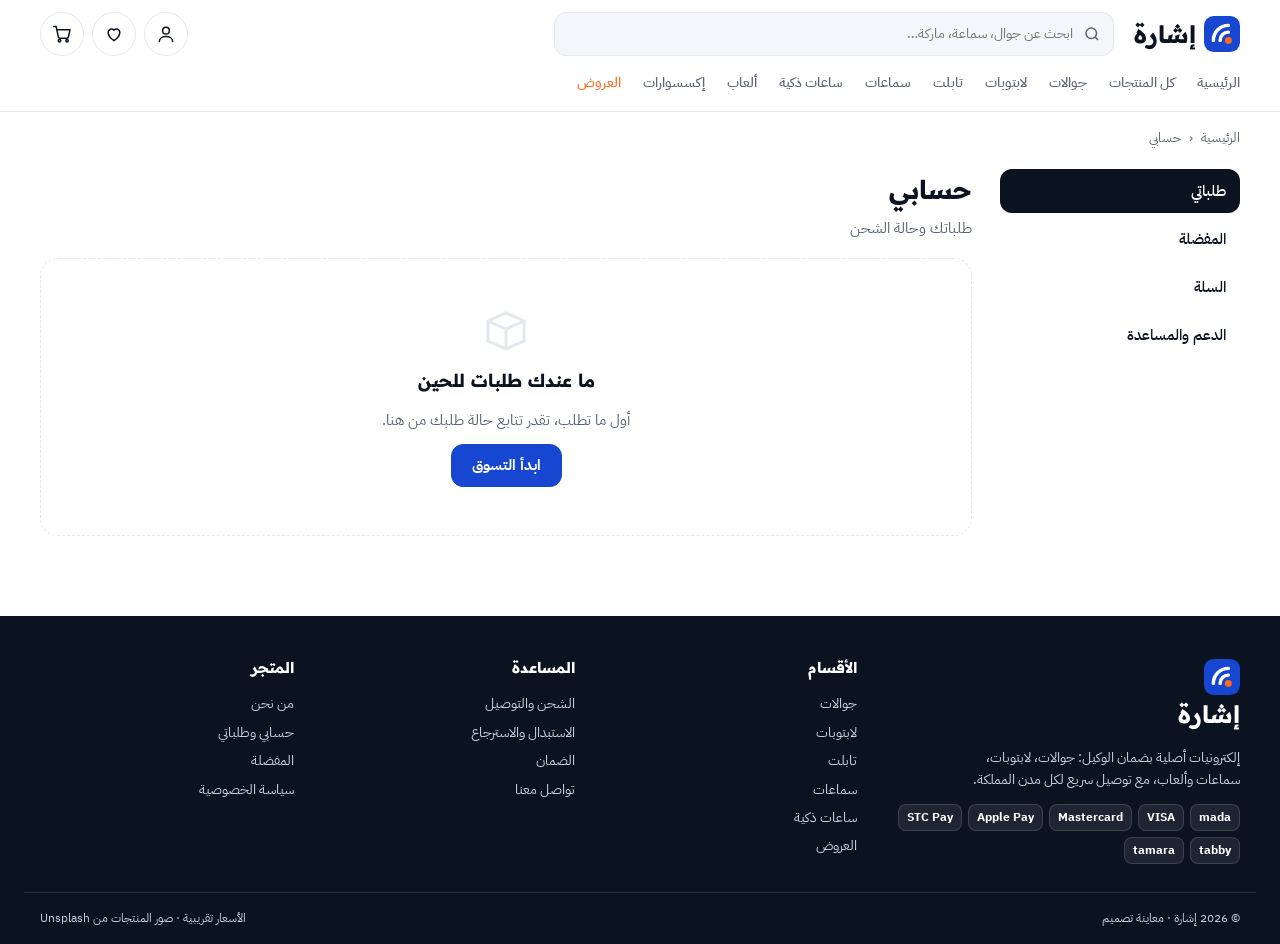
==== account.html @ caace3a2 "Add files via upload" ====
<!doctype html>
<html lang="ar" dir="rtl"><head><meta charset="utf-8"><meta name="viewport" content="width=device-width,initial-scale=1,viewport-fit=cover">
<meta name="claude:viewport-fit-sides" content="cover">
<title>حسابي | إشارة</title>
<link rel="icon" type="image/svg+xml" href="img/logo-mark.svg">
<link rel="preconnect" href="https://fonts.googleapis.com"><link rel="preconnect" href="https://fonts.gstatic.com" crossorigin>
<link rel="stylesheet" href="https://fonts.googleapis.com/css2?family=IBM+Plex+Sans+Arabic:wght@400;500;700&family=Readex+Pro:wght@600;700;800&display=swap">
<link rel="stylesheet" href="assets/shop.css?v=84d4ba76">
<link rel="stylesheet" href="salla-custom-code/ishara-custom.css?v=3347e504">
</head>
<body class="customer-orders" data-page="account">
<header class="top">
  <div class="top__in gut">
    <a class="logo" href="index.html" aria-label="إشارة، الرئيسية"><svg class="logo__mark" viewBox="0 0 48 48" aria-hidden="true"><rect width="48" height="48" rx="13" fill="#1746D1"/><path d="M32.5 21.5A11 11 0 0 0 21.5 32.5M32.5 12.5A20 20 0 0 0 12.5 32.5" fill="none" stroke="#fff" stroke-width="4.6" stroke-linecap="round"/><circle cx="32.5" cy="32.5" r="4.6" fill="#FF6A1A"/></svg>إشارة</a>
    <form class="search" role="search" autocomplete="off"><svg viewBox="0 0 24 24" aria-hidden="true"><circle cx="11" cy="11" r="7"/><path d="m20 20-3.5-3.5"/></svg><input id="q" type="search" placeholder="ابحث عن جوال، سماعة، ماركة…" aria-label="ابحث في المتجر" aria-controls="sres"><div class="sres" id="sres" hidden></div></form>
    <div class="acts">
      <a class="ibtn acc-link" href="account.html" aria-label="حسابي"><svg viewBox="0 0 24 24" aria-hidden="true"><circle cx="12" cy="8" r="4"/><path d="M4 21c0-4 4-6 8-6s8 2 8 6"/></svg></a>
      <a class="ibtn" href="wishlist.html" aria-label="المفضلة"><svg viewBox="0 0 24 24" aria-hidden="true"><path d="M12 20s-7-4.5-7-10a4 4 0 0 1 7-2.6A4 4 0 0 1 19 10c0 5.5-7 10-7 10z"/></svg><span class="bdg wish-count zero">0</span></a>
      <a class="ibtn" href="cart.html" aria-label="السلة"><svg viewBox="0 0 24 24" aria-hidden="true"><circle cx="9" cy="20" r="1.5"/><circle cx="18" cy="20" r="1.5"/><path d="M2 3h3l2.6 12.4a2 2 0 0 0 2 1.6h8.2a2 2 0 0 0 2-1.6L21.5 7H6"/></svg><span class="bdg s-cart-summary-count zero">0</span></a>
    </div>
  </div>
  <nav class="nav gut" aria-label="الأقسام"><a href="index.html">الرئيسية</a><a href="collection.html#all">كل المنتجات</a><a href="collection.html#c1">جوالات</a><a href="collection.html#c2">لابتوبات</a><a href="collection.html#c3">تابلت</a><a href="collection.html#c4">سماعات</a><a href="collection.html#c5">ساعات ذكية</a><a href="collection.html#c6">ألعاب</a><a href="collection.html#c7">إكسسوارات</a><a class="hot" href="collection.html#offers">العروض</a></nav>
</header>
<div class="app-inner"><main>
<nav class="crumbs gut" aria-label="مسار التنقل"><a href="index.html">الرئيسية</a><span aria-hidden="true">‹</span><span>حسابي</span></nav><div class="acc gut"><nav aria-label="حسابي"><a href="account.html" aria-current="page">طلباتي</a><a href="wishlist.html">المفضلة</a><a href="cart.html">السلة</a><a href="info.html#contact">الدعم والمساعدة</a></nav><div style="min-width:0"><div class="bhead"><div><h1 class="ttl" id="hello">حسابي</h1><p class="muted" style="margin:0">طلباتك وحالة الشحن</p></div></div><div id="orders"></div></div></div>
</main></div>
<footer>
  <div class="foot gut">
    <div><a class="logo" href="index.html" style="color:#fff;margin-bottom:10px"><svg class="logo__mark" viewBox="0 0 48 48" aria-hidden="true"><rect width="48" height="48" rx="13" fill="#1746D1"/><path d="M32.5 21.5A11 11 0 0 0 21.5 32.5M32.5 12.5A20 20 0 0 0 12.5 32.5" fill="none" stroke="#fff" stroke-width="4.6" stroke-linecap="round"/><circle cx="32.5" cy="32.5" r="4.6" fill="#FF6A1A"/></svg>إشارة</a><p>إلكترونيات أصلية بضمان الوكيل: جوالات، لابتوبات، سماعات وألعاب، مع توصيل سريع لكل مدن المملكة.</p>
      <div class="pays"><span>mada</span><span>VISA</span><span>Mastercard</span><span>Apple Pay</span><span>STC Pay</span><span>tabby</span><span>tamara</span></div></div>
    <div><h4>الأقسام</h4><a href="collection.html#c1">جوالات</a><a href="collection.html#c2">لابتوبات</a><a href="collection.html#c3">تابلت</a><a href="collection.html#c4">سماعات</a><a href="collection.html#c5">ساعات ذكية</a><a href="collection.html#offers">العروض</a></div>
    <div><h4>المساعدة</h4><a href="info.html#shipping">الشحن والتوصيل</a><a href="info.html#returns">الاستبدال والاسترجاع</a><a href="info.html#warranty">الضمان</a><a href="info.html#contact">تواصل معنا</a></div>
    <div><h4>المتجر</h4><a href="info.html#about">من نحن</a><a href="account.html">حسابي وطلباتي</a><a href="wishlist.html">المفضلة</a><a href="info.html#privacy">سياسة الخصوصية</a></div>
  </div>
  <div class="foot-b gut"><span>© 2026 إشارة · معاينة تصميم</span><span>الأسعار تقريبية · صور المنتجات من Unsplash</span></div>
</footer>
<div id="toast" role="status" aria-live="polite" hidden></div>
<script src="assets/products.js?v=b902b2bc"></script>
<script src="assets/shop.js?v=da9c221f"></script>
<script src="salla-custom-code/ishara-custom.js?v=66251d33"></script>
</body></html>
---- assets/shop.css ----
/* Ishara store preview: the Raed-like store shell around the custom code.
   Single light look, like the live store. */
:root{
  --color-primary:#1746D1; --shell-ink:#0B1220; --shell-bg:#FFFFFF; --shell-soft:#F4F6FA; --shell-line:#E3E7EF;
  --shell-muted:#5B6475; --shell-note:#FFF4E5; --shell-note-fg:#6B3D00; --shell-ok:#12A150; --shell-err:#C62828; --shell-sale:#FF6A1A;
  --f-body:"IBM Plex Sans Arabic",Tahoma,"Segoe UI",sans-serif; --f-display:"Readex Pro","IBM Plex Sans Arabic",Tahoma,sans-serif;
  color-scheme:light;
}
html,body{background:var(--shell-bg);color:var(--shell-ink)}
body{margin:0;font-family:var(--f-body);font-size:15px;line-height:1.6;direction:rtl}
h1,h2,h3,.ish-h,.ish-h-sm,.ish-slide__txt h2,.ish-story h2,.ish-banner__txt h3{font-family:var(--f-display)}
a{color:inherit}
img{max-width:100%}
[hidden]{display:none!important}
.gut{padding-left:max(16px,env(safe-area-inset-left,0px));padding-right:max(16px,env(safe-area-inset-right,0px))}
.wrap{max-width:1200px;margin:0 auto}
.num{font-variant-numeric:tabular-nums}
button:focus-visible,a:focus-visible,input:focus-visible,select:focus-visible,textarea:focus-visible{outline:2px solid var(--color-primary);outline-offset:2px}

/* ---------- header ---------- */
.note{background:var(--shell-note);color:var(--shell-note-fg);font-size:13px;text-align:center;padding-block:7px}
.top{position:sticky;top:env(safe-area-inset-top,0px);z-index:40;background:var(--shell-bg);border-bottom:1px solid var(--shell-line)}
body::before{content:"";position:fixed;inset:0 0 auto;height:env(safe-area-inset-top,0px);z-index:50;background:var(--shell-bg)}
.top__in{max-width:1200px;margin:0 auto;display:flex;align-items:center;gap:20px;padding-block:12px}
.logo{font-family:var(--f-display);font-weight:800;font-size:24px;text-decoration:none;display:flex;align-items:center;gap:8px;flex:none}
.logo__mark{width:36px;height:36px;flex:none;display:block}
.search{position:relative;flex:1;min-width:0;max-width:560px;margin:0}
.search input{width:100%;box-sizing:border-box;font:inherit;font-size:14px;border:1px solid var(--shell-line);background:var(--shell-soft);border-radius:12px;padding:10px 40px 10px 14px;color:var(--shell-ink)}
.search input:focus{background:var(--shell-bg);border-color:var(--color-primary);outline:none}
.search svg{position:absolute;right:13px;top:50%;transform:translateY(-50%);width:18px;height:18px;fill:none;stroke:var(--shell-muted);stroke-width:2;pointer-events:none}
.sres{position:absolute;top:calc(100% + 6px);inset-inline:0;background:var(--shell-bg);border:1px solid var(--shell-line);border-radius:14px;box-shadow:0 20px 40px rgba(11,18,32,.14);padding:6px;z-index:60;max-height:min(420px,70vh);overflow:auto}
.sres a{display:flex;align-items:center;gap:10px;padding:8px;border-radius:10px;text-decoration:none}
.sres a:hover,.sres a.on{background:var(--shell-soft)}
.sres img{width:44px;height:44px;border-radius:8px;object-fit:cover;flex:none}
.sres span{flex:1;min-width:0;font-size:14px;overflow:hidden;text-overflow:ellipsis;white-space:nowrap}
.sres b{font-size:13px;color:var(--color-primary);white-space:nowrap}
.sres p{margin:0;padding:12px;color:var(--shell-muted);font-size:14px;text-align:center}
.acts{display:flex;gap:8px;flex:none;margin-inline-start:auto}
.ibtn{position:relative;width:42px;height:42px;border-radius:50%;border:1px solid var(--shell-line);display:grid;place-items:center;background:var(--shell-bg);text-decoration:none}
.ibtn:hover{border-color:var(--color-primary);color:var(--color-primary)}
.ibtn svg{width:20px;height:20px;fill:none;stroke:currentColor;stroke-width:1.8;stroke-linecap:round;stroke-linejoin:round}
.bdg{position:absolute;top:-4px;left:-4px;min-width:20px;height:20px;border-radius:10px;background:var(--color-primary);color:#fff;font-size:11px;font-weight:700;display:grid;place-items:center;padding:0 5px;box-sizing:border-box}
.bdg.zero{display:none}
.nav{max-width:1200px;margin:0 auto;display:flex;gap:22px;overflow-x:auto;scrollbar-width:none;font-weight:500;font-size:14px;padding-block:0 10px}
.nav::-webkit-scrollbar{display:none}
.nav a{text-decoration:none;white-space:nowrap;color:var(--shell-muted);padding-block:4px;border-bottom:2px solid transparent}
.nav a:hover,.nav a[aria-current]{color:var(--color-primary);border-bottom-color:var(--color-primary)}
.nav .hot{color:var(--shell-sale)}

/* ---------- common blocks ---------- */
main{display:block;min-height:50vh}
.s-block{max-width:1200px;margin:0 auto;padding-block:40px 56px}
.s-block h2,.ttl{font-size:26px;margin:0 0 6px;text-wrap:balance}
.s-block > p{color:var(--shell-muted);margin:0 0 22px}
.bhead{display:flex;justify-content:space-between;align-items:end;gap:12px;margin-bottom:18px;flex-wrap:wrap}
.bhead a{color:var(--color-primary);font-weight:700;text-decoration:none;font-size:14px}
.crumbs{max-width:1200px;margin:0 auto;padding-block:16px 0;font-size:13px;color:var(--shell-muted);display:flex;gap:8px;flex-wrap:wrap}
.crumbs a{text-decoration:none}
.crumbs a:hover{color:var(--color-primary)}
.btn{display:inline-flex;align-items:center;justify-content:center;gap:8px;border:1.5px solid var(--color-primary);background:var(--color-primary);color:#fff;border-radius:12px;padding:11px 20px;font:inherit;font-weight:700;cursor:pointer;text-decoration:none;line-height:1.3}
.btn:hover{filter:brightness(1.08)}
.btn--ghost{background:var(--shell-bg);color:var(--color-primary)}
.btn--ghost:hover{background:var(--color-primary);color:#fff;filter:none}
.btn--dark{background:var(--shell-ink);border-color:var(--shell-ink)}
.btn--block{width:100%;box-sizing:border-box}
.btn[disabled]{opacity:.5;cursor:not-allowed}
.linkbtn{border:0;background:none;color:var(--color-primary);font:inherit;font-size:13px;font-weight:700;cursor:pointer;padding:0}
.box{border:1px solid var(--shell-line);border-radius:18px;padding:20px;background:var(--shell-bg)}
.muted{color:var(--shell-muted)}
.empty{border:1px dashed var(--shell-line);border-radius:18px;padding:48px 20px;text-align:center;color:var(--shell-muted);display:flex;flex-direction:column;gap:12px;align-items:center}
.empty b{color:var(--shell-ink);font-size:18px;font-family:var(--f-display)}
.empty svg{width:48px;height:48px;fill:none;stroke:var(--shell-line);stroke-width:1.5}
.pill{display:inline-flex;align-items:center;gap:6px;border-radius:999px;padding:3px 10px;font-size:12px;font-weight:700;background:var(--shell-soft)}
.pill--ok{background:#E7F6EE;color:#0B7A3B}
.pill--sale{background:#FFEDE3;color:#B4400B}
.tag{display:inline-block;border-radius:6px;padding:1px 7px;font-size:12px;font-weight:800;direction:ltr}
.tag--tabby{background:#3BFFC1;color:#111}
.tag--tamara{background:#FFE5D0;color:#111}

/* ---------- product card (Raed-like) ---------- */
.rgrid{display:grid;grid-template-columns:repeat(4,minmax(0,1fr));gap:18px}
.rc{display:flex;flex-direction:column;border:1px solid var(--shell-line);border-radius:16px;overflow:hidden;background:var(--shell-bg);transition:box-shadow .2s}
.rc:hover{box-shadow:0 14px 34px rgba(11,18,32,.08)}
.rc .s-product-card-image{position:relative;aspect-ratio:1/1;max-width:100%;background:var(--shell-soft);overflow:hidden}
.rc .s-product-card-image > a{display:block;width:100%;height:100%}
.rc .s-product-card-image img{width:100%;height:100%;object-fit:cover;display:block;transition:transform .4s}
.rc:hover .s-product-card-image img{transform:scale(1.04)}
.rc .s-product-card-content{display:flex;flex-direction:column;gap:6px;padding:12px;flex:1;min-width:0}
.rc-brand{font-size:11px;letter-spacing:.06em;text-transform:uppercase;color:var(--shell-muted);direction:ltr;text-align:right}
.rc h3{font-family:var(--f-body);font-size:14px;font-weight:700;margin:0;line-height:1.5;min-height:42px}
.rc h3 a{text-decoration:none;display:-webkit-box;-webkit-line-clamp:2;-webkit-box-orient:vertical;overflow:hidden}
.rc h3 a:hover{color:var(--color-primary)}
.rc-price{display:flex;gap:8px;align-items:baseline;flex-wrap:wrap;margin-top:auto;font-variant-numeric:tabular-nums}
.rc-price b{color:var(--color-primary)}
.rc-price s{font-size:12px;color:var(--shell-muted)}
.rc-badge{position:absolute;top:10px;right:10px;background:var(--shell-sale);color:#fff;font-size:11px;font-weight:800;border-radius:7px;padding:2px 8px;z-index:2}
.heart{position:absolute;top:8px;left:8px;z-index:2;width:36px;height:36px;border-radius:50%;border:0;background:rgba(255,255,255,.92);display:grid;place-items:center;cursor:pointer;box-shadow:0 4px 12px rgba(11,18,32,.12)}
.heart svg{width:18px;height:18px;fill:none;stroke:var(--shell-ink);stroke-width:1.8}
.heart[aria-pressed="true"] svg{fill:#E5304B;stroke:#E5304B}
.rc-add{border:1.5px solid var(--color-primary);background:var(--shell-bg);color:var(--color-primary);border-radius:10px;padding:8px;font:inherit;font-weight:700;cursor:pointer}
.rc-add:hover{background:var(--color-primary);color:#fff}

/* ---------- collection ---------- */
.listing{max-width:1200px;margin:0 auto;display:grid;grid-template-columns:250px minmax(0,1fr);gap:28px;padding-block:20px 64px;align-items:start}
.filters{position:sticky;top:calc(130px + env(safe-area-inset-top,0px));border:1px solid var(--shell-line);border-radius:18px;padding:18px;display:flex;flex-direction:column;gap:20px;background:var(--shell-bg)}
.filters h2{font-size:17px;margin:0;display:flex;justify-content:space-between;align-items:center}
.filters h3{font-size:13px;margin:0 0 8px;color:var(--shell-muted);font-family:var(--f-body);letter-spacing:.02em}
.filters fieldset{border:0;margin:0;padding:0;display:flex;flex-direction:column;gap:6px}
.chk{display:flex;align-items:center;gap:8px;font-size:14px;cursor:pointer}
.chk input{accent-color:var(--color-primary);width:16px;height:16px;margin:0}
.chk small{margin-inline-start:auto;color:var(--shell-muted);font-variant-numeric:tabular-nums}
.range{width:100%;accent-color:var(--color-primary)}
.rangev{display:flex;justify-content:space-between;font-size:12px;color:var(--shell-muted);font-variant-numeric:tabular-nums}
.toolbar{display:flex;justify-content:space-between;align-items:center;gap:12px;flex-wrap:wrap;margin-bottom:16px}
.toolbar b{font-size:15px}
select,.inp{font:inherit;border:1px solid var(--shell-line);border-radius:10px;padding:9px 12px;background:var(--shell-bg);color:var(--shell-ink);box-sizing:border-box}
.ftoggle{display:none}
.lgrid{grid-template-columns:repeat(3,minmax(0,1fr))}

/* ---------- product page ---------- */
.pp{max-width:1200px;margin:0 auto;display:grid;grid-template-columns:minmax(0,1fr) minmax(0,1fr);gap:40px;padding-block:20px 40px;align-items:start}
.pp-gal{position:sticky;top:calc(130px + env(safe-area-inset-top,0px));display:flex;flex-direction:column;gap:12px}
.pp-main{position:relative;aspect-ratio:1/1;max-width:100%;border-radius:22px;overflow:hidden;background:var(--shell-soft);cursor:zoom-in}
.pp-main img{width:100%;height:100%;object-fit:cover;display:block;transition:transform .25s}
.pp-main.zoom img{transform:scale(1.8)}
.pp-info{display:flex;flex-direction:column;gap:16px;min-width:0}
.pp-info h1{font-size:30px;line-height:1.35;margin:0;text-wrap:balance}
.pp-meta{display:flex;gap:8px;flex-wrap:wrap;align-items:center;font-size:13px}
.pp-price{display:flex;gap:12px;align-items:baseline;flex-wrap:wrap;font-variant-numeric:tabular-nums}
.pp-price b{font-size:32px;color:var(--color-primary);font-family:var(--f-display)}
.pp-price s{color:var(--shell-muted)}
.pp-inst{display:flex;flex-direction:column;gap:6px;border:1px solid var(--shell-line);border-radius:14px;padding:12px 14px;font-size:14px}
.pp-buy{display:flex;gap:10px;flex-wrap:wrap;align-items:stretch}
.pp-buy .btn{flex:1;min-width:140px}
.qty{display:inline-flex;align-items:center;border:1px solid var(--shell-line);border-radius:12px;overflow:hidden;flex:none}
.qty button{width:40px;height:44px;border:0;background:var(--shell-bg);font:inherit;font-size:18px;cursor:pointer;color:var(--shell-ink)}
.qty button:hover{background:var(--shell-soft)}
.qty input{width:40px;text-align:center;border:0;font:inherit;font-weight:700;background:transparent;color:var(--shell-ink);-moz-appearance:textfield}
.qty input::-webkit-inner-spin-button{display:none}
.qty--sm button{width:32px;height:34px;font-size:16px}
.qty--sm input{width:32px}
.pp-heart{width:48px;flex:none;border:1px solid var(--shell-line);border-radius:12px;background:var(--shell-bg);display:grid;place-items:center;cursor:pointer}
.pp-heart svg{width:22px;height:22px;fill:none;stroke:var(--shell-ink);stroke-width:1.8}
.pp-heart[aria-pressed="true"] svg{fill:#E5304B;stroke:#E5304B}
.pp-perks{display:grid;grid-template-columns:repeat(3,minmax(0,1fr));gap:8px}
.pp-perks div{background:var(--shell-soft);border-radius:12px;padding:10px;font-size:12px;display:flex;flex-direction:column;gap:2px}
.pp-perks b{font-size:13px}
.pp-specs{margin:0;padding:0;list-style:none;display:flex;flex-direction:column;gap:6px}
.pp-specs li{display:flex;gap:8px;font-size:14px}
.pp-specs li::before{content:"";flex:none;width:6px;height:6px;border-radius:50%;background:var(--color-primary);margin-top:9px}
.pp-table{width:100%;border-collapse:collapse;font-size:14px}
.pp-table th,.pp-table td{text-align:right;padding:9px 0;border-bottom:1px solid var(--shell-line)}
.pp-table th{color:var(--shell-muted);font-weight:500;width:40%}
.pp-sticky{display:none}

/* ---------- cart ---------- */
.cartgrid{max-width:1200px;margin:0 auto;display:grid;grid-template-columns:minmax(0,1fr) 360px;gap:28px;align-items:start;padding-block:20px 56px}
.cline{display:grid;grid-template-columns:96px minmax(0,1fr) auto;gap:16px;align-items:center;padding:16px 0;border-bottom:1px solid var(--shell-line)}
.cline:first-child{padding-top:0}
.cline img{width:96px;height:96px;border-radius:14px;object-fit:cover;background:var(--shell-soft);display:block}
.cline h3{font-family:var(--f-body);font-size:15px;margin:0 0 4px;line-height:1.5}
.cline h3 a{text-decoration:none}
.cline .r{display:flex;flex-direction:column;align-items:flex-end;gap:8px;font-variant-numeric:tabular-nums}
.cline .r b{font-size:16px;white-space:nowrap}
.rm{border:0;background:none;color:var(--shell-muted);font:inherit;font-size:13px;cursor:pointer;padding:0;text-decoration:underline}
.rm:hover{color:var(--shell-err)}
.sum{position:sticky;top:calc(130px + env(safe-area-inset-top,0px));display:flex;flex-direction:column;gap:12px}
.sum h2{font-size:18px;margin:0}
.sum .row{display:flex;justify-content:space-between;gap:12px;font-size:14px;font-variant-numeric:tabular-nums}
.sum .row.save{color:var(--shell-ok)}
.sum .tot{border-top:1px solid var(--shell-line);padding-top:12px;font-size:18px;font-weight:800}
.ship-meter{display:flex;flex-direction:column;gap:6px;font-size:13px}
.ship-meter i{display:block;height:6px;border-radius:3px;background:var(--shell-soft);overflow:hidden}
.ship-meter i b{display:block;height:100%;background:var(--shell-ok);border-radius:3px}
.coupon{display:flex;gap:8px}
.coupon input{flex:1;min-width:0}
.msg{font-size:13px}
.msg.ok{color:var(--shell-ok)}
.msg.err{color:var(--shell-err)}

/* ---------- checkout ---------- */
.co{max-width:1200px;margin:0 auto;display:grid;grid-template-columns:minmax(0,1fr) 380px;gap:28px;align-items:start;padding-block:20px 56px}
.co form{display:flex;flex-direction:column;gap:18px}
.co fieldset{border:1px solid var(--shell-line);border-radius:18px;padding:20px;margin:0;display:grid;grid-template-columns:1fr 1fr;gap:14px}
.co legend{font-family:var(--f-display);font-weight:700;font-size:17px;padding:0 6px;display:flex;align-items:center;gap:8px}
.co legend i{width:24px;height:24px;border-radius:50%;background:var(--shell-ink);color:#fff;font-style:normal;font-size:13px;display:grid;place-items:center}
.fld{display:flex;flex-direction:column;gap:6px;font-size:14px;min-width:0}
.fld.full{grid-column:1/-1}
.fld label{font-weight:700;font-size:13px}
.fld .inp,.fld select{width:100%}
.fld .err{color:var(--shell-err);font-size:12px}
.fld.bad .inp,.fld.bad select{border-color:var(--shell-err)}
.opts{grid-column:1/-1;display:grid;grid-template-columns:1fr 1fr;gap:10px}
.opt{display:flex;gap:10px;align-items:flex-start;border:1.5px solid var(--shell-line);border-radius:14px;padding:12px 14px;cursor:pointer;font-size:14px}
.opt input{accent-color:var(--color-primary);margin:3px 0 0;flex:none}
.opt span{display:flex;flex-direction:column;gap:2px;flex:1;min-width:0}
.opt small{color:var(--shell-muted)}
.opt em{font-style:normal;font-weight:800;white-space:nowrap;font-variant-numeric:tabular-nums}
.opt:has(input:checked){border-color:var(--color-primary);background:#F3F6FE}
.mini{display:flex;flex-direction:column;gap:10px;max-height:280px;overflow:auto}
.mini div{display:flex;gap:10px;align-items:center;font-size:13px}
.mini img{width:52px;height:52px;border-radius:10px;object-fit:cover;flex:none}
.mini span{flex:1;min-width:0}
.mini b{white-space:nowrap;font-variant-numeric:tabular-nums}
.done{max-width:640px;margin:0 auto;padding-block:48px 64px;display:flex;flex-direction:column;gap:18px;align-items:center;text-align:center}
.done .ok{width:72px;height:72px;border-radius:50%;background:#E7F6EE;display:grid;place-items:center}
.done .ok svg{width:36px;height:36px;fill:none;stroke:var(--shell-ok);stroke-width:2.5}
.done h1{margin:0;font-size:28px}
.done .box{width:100%;box-sizing:border-box;text-align:right}

/* ---------- account ---------- */
.acc{max-width:1200px;margin:0 auto;display:grid;grid-template-columns:240px minmax(0,1fr);gap:28px;align-items:start;padding-block:20px 56px}
.acc nav{display:flex;flex-direction:column;gap:4px}
.acc nav a{padding:10px 14px;border-radius:12px;text-decoration:none;font-weight:500}
.acc nav a[aria-current]{background:var(--shell-ink);color:#fff}
.acc nav a:not([aria-current]):hover{background:var(--shell-soft)}
.order{display:flex;flex-direction:column;gap:14px}
.order + .order{margin-top:16px}
.order header{display:flex;justify-content:space-between;gap:12px;flex-wrap:wrap;align-items:center}
.order header b{font-size:16px}
.thumbs{display:flex;gap:8px;flex-wrap:wrap}
.thumbs img{width:56px;height:56px;border-radius:10px;object-fit:cover;background:var(--shell-soft)}
.track{display:grid;grid-template-columns:repeat(4,minmax(0,1fr));gap:6px;font-size:12px;text-align:center}
.track div{display:flex;flex-direction:column;gap:6px;color:var(--shell-muted)}
.track div::before{content:"";height:6px;border-radius:3px;background:var(--shell-line)}
.track div.on{color:var(--shell-ink);font-weight:700}
.track div.on::before{background:var(--shell-ok)}

/* ---------- info pages ---------- */
.info{max-width:1200px;margin:0 auto;display:grid;grid-template-columns:240px minmax(0,1fr);gap:28px;align-items:start;padding-block:20px 56px}
.prose{max-width:68ch;display:flex;flex-direction:column;gap:12px}
.prose h1{margin:0;font-size:28px}
.prose h2{margin:12px 0 0;font-size:18px}
.prose p,.prose ul{margin:0}
.prose ul{padding-inline-start:20px;display:flex;flex-direction:column;gap:4px}

/* ---------- footer ---------- */
footer{background:var(--shell-ink);color:#C9D1E0;font-size:14px;margin-top:24px}
.foot{max-width:1200px;margin:0 auto;display:grid;grid-template-columns:1.4fr 1fr 1fr 1fr;gap:28px;padding-block:40px 28px}
.foot h4{color:#fff;margin:0 0 10px;font-size:15px;font-family:var(--f-display)}
.foot a{display:block;text-decoration:none;padding-block:3px;color:#C9D1E0}
.foot a:hover{color:#fff}
.foot p{margin:0 0 12px;max-width:34ch}
.pays{display:flex;gap:6px;flex-wrap:wrap}
.pays span{background:rgba(255,255,255,.08);border:1px solid rgba(255,255,255,.14);border-radius:8px;padding:3px 8px;font-size:12px;font-weight:700;color:#fff;direction:ltr}
.foot-b{max-width:1200px;margin:0 auto;border-top:1px solid rgba(255,255,255,.12);padding-block:16px;font-size:12px;display:flex;justify-content:space-between;gap:12px;flex-wrap:wrap}

#toast{position:fixed;z-index:300;left:16px;right:16px;margin-inline:auto;width:fit-content;bottom:calc(90px + env(safe-area-inset-bottom,0px));background:var(--shell-ink);color:#fff;border-radius:14px;padding:10px 12px 10px 16px;font-size:14px;max-width:calc(100% - 32px);box-sizing:border-box;box-shadow:0 12px 30px rgba(11,18,32,.25);display:flex;gap:12px;align-items:center}
#toast a{color:#fff;font-weight:800;white-space:nowrap;background:rgba(255,255,255,.14);border-radius:9px;padding:4px 10px;text-decoration:none}

@media (max-width:1023px){
  .rgrid{grid-template-columns:repeat(3,minmax(0,1fr))}
  .listing{grid-template-columns:1fr}
  .filters{position:static;display:none}
  .filters.open{display:flex}
  .ftoggle{display:inline-flex;padding:8px 14px}
  .cartgrid,.co,.acc,.info{grid-template-columns:1fr}
  .sum{position:static}
  .foot{grid-template-columns:1fr 1fr}
  .pp{gap:24px}
}
@media (max-width:767px){
  .top__in{flex-wrap:wrap;gap:10px 12px;padding-block:10px}
  .logo{font-size:20px}
  .search{order:3;flex-basis:100%;max-width:none}
  .ibtn{width:38px;height:38px}
  .ibtn.acc-link{display:none}
  .rgrid,.lgrid{grid-template-columns:repeat(2,minmax(0,1fr));gap:10px}
  .s-block h2,.ttl{font-size:22px}
  .pp{grid-template-columns:1fr}
  .pp-gal{position:static}
  .pp-info h1{font-size:22px}
  .pp-price b{font-size:26px}
  .pp-sticky{display:flex;position:fixed;inset:auto 0 0;z-index:80;background:var(--shell-bg);border-top:1px solid var(--shell-line);gap:10px;align-items:center;padding-top:10px;padding-bottom:calc(10px + env(safe-area-inset-bottom,0px));box-shadow:0 -8px 24px rgba(11,18,32,.08)}
  .pp-sticky .btn{flex:1}
  .pp-sticky b{font-variant-numeric:tabular-nums;color:var(--color-primary)}
  body.has-sticky{padding-bottom:76px}
  body.has-sticky #toast{bottom:calc(90px + env(safe-area-inset-bottom,0px))}
  .cline{grid-template-columns:72px minmax(0,1fr);gap:12px}
  .cline img{width:72px;height:72px}
  .cline .r{grid-column:2;flex-direction:row;justify-content:space-between;align-items:center}
  .co fieldset{grid-template-columns:1fr;padding:16px}
  .opts{grid-template-columns:1fr}
  .track{font-size:11px}
  .foot{grid-template-columns:1fr}
  .pp-perks{grid-template-columns:1fr 1fr 1fr}
}
@media (prefers-reduced-motion:reduce){*{animation:none!important;transition:none!important;scroll-behavior:auto!important}}

/* preview-only switch between the two category layouts */
salla-products-list{display:grid}
.laysw{max-width:1200px;margin:12px auto 0;display:flex;align-items:center;gap:6px;flex-wrap:wrap;font-size:13px;color:var(--shell-muted)}
.laysw button{border:1px solid var(--shell-line);background:var(--shell-bg);color:inherit;font:inherit;font-weight:700;border-radius:999px;padding:5px 14px;cursor:pointer}
.laysw button[aria-pressed="true"]{background:var(--color-primary);border-color:var(--color-primary);color:#fff}

/* product page in Raed's structure (sidebar / main-content / form) */
.container--product-details{max-width:1200px;margin-inline:auto}
salla-slider,salla-installment{display:block}
.pp-gal salla-slider{display:flex;flex-direction:column;gap:12px}
.pp-thumbs{display:flex;gap:10px}
.pp-thumbs button{width:72px;aspect-ratio:1/1;max-width:100%;border:2px solid transparent;border-radius:12px;padding:0;overflow:hidden;background:var(--shell-soft);cursor:pointer;opacity:.7}
.pp-thumbs button[aria-current]{border-color:var(--color-primary);opacity:1}
.pp-thumbs img{width:100%;height:100%;object-fit:cover;display:block}
.product-form{display:flex;flex-direction:column;gap:14px}
.pp-opts{border:1px solid var(--shell-line);border-radius:14px;padding:12px 14px;margin:0;display:flex;flex-direction:column;gap:8px}
.pp-opts legend{font-weight:700;padding:0 6px}
.pp-opts label{display:flex;align-items:center;gap:10px;border:1.5px solid var(--shell-line);border-radius:12px;padding:10px 12px;cursor:pointer;font-size:14px}
.pp-opts label:has(input:checked){border-color:var(--color-primary);background:color-mix(in srgb,var(--color-primary) 6%,transparent)}
.pp-opts input{accent-color:var(--color-primary);margin:0}
.pp-opts span{flex:1}
.pp-opts b{font-size:13px;font-variant-numeric:tabular-nums;color:var(--shell-muted)}
.pp-total{display:flex;justify-content:space-between;align-items:baseline;background:var(--shell-soft);border-radius:12px;padding:10px 14px}
.pp-total h2{margin:0;font-size:22px;color:var(--color-primary);font-variant-numeric:tabular-nums}
.pp-desc-t{font-size:17px;margin:0 0 10px}
.ish-pdp-story .pp-desc-t{display:none}
.ish-pdp-story .product__description.box{background:transparent;border:0}
.pp-main[hidden]{display:none}
---- salla-custom-code/ishara-custom.css ----
/* =====================================================================
   Ishara — advanced sections for Salla (Raed theme)
   Paste into: Salla dashboard → Store design (تصميم المتجر) → Custom code → CSS
   Works together with ishara-custom.js
   ===================================================================== */
:root{
  --ish-primary: var(--color-primary, #1746D1);
  --ish-ink:#0B1220; --ish-ink2:#121B30; --ish-cyan:#00C2FF; --ish-orange:#FF6A1A;
  --ish-cloud:#F4F6FA; --ish-line:#E3E7EF; --ish-muted:#5B6475; --ish-text:#0B1220;
  --ish-success:#12A150; --ish-star:#FFB020; --ish-radius:22px;
}
.ish *,.ish-modal *,.ish-tray *,.ish-mbar *{box-sizing:border-box}
.ish{font-family:inherit;color:var(--ish-text);direction:rtl;position:relative}
.ish-wrap{max-width:1200px;margin:0 auto;padding:0 16px}
.ish-sec{padding:48px 0}
.ish-h{font-size:28px;line-height:1.3;font-weight:800;margin:0}
.ish-h-sm{font-size:20px;font-weight:800;margin:0}
.ish-eyebrow{font-size:12px;font-weight:800;color:var(--ish-primary)}
.ish-muted{color:var(--ish-muted)}
.ish-head{display:flex;align-items:flex-end;justify-content:space-between;gap:16px;margin-bottom:22px;flex-wrap:wrap}
.ish-head>div{display:flex;flex-direction:column;gap:4px}
.ish-btn{display:inline-flex;align-items:center;justify-content:center;gap:8px;border:0;cursor:pointer;background:var(--ish-primary);color:#fff;font:inherit;font-weight:700;font-size:14px;border-radius:12px;padding:11px 18px;transition:filter .2s,transform .2s;text-decoration:none}
.ish-btn:hover{filter:brightness(1.1)}
.ish-btn:active{transform:scale(.98)}
.ish-btn--light{background:#fff;color:var(--ish-ink)}
.ish-btn--ghost{background:transparent;color:inherit;border:1.5px solid currentColor}
.ish-btn--outline{background:#fff;color:var(--ish-primary);border:1.5px solid var(--ish-primary)}
.ish-btn[disabled]{opacity:.45;cursor:not-allowed}
.ish-loading{opacity:.6;pointer-events:none}
.ish button{font:inherit;cursor:pointer}

/* card */
.ish-grid4{display:grid;grid-template-columns:repeat(4,1fr);gap:20px}
.ish-grid3{display:grid;grid-template-columns:repeat(3,1fr);gap:18px}
.ish-card{background:#fff;border:1px solid var(--ish-line);border-radius:20px;padding:10px;display:flex;flex-direction:column;gap:8px;position:relative;color:var(--ish-text);transition:box-shadow .25s,transform .25s}
.ish-card:hover{box-shadow:0 20px 40px rgba(11,18,32,.10);transform:translateY(-3px)}
.ish-card__img{display:block;aspect-ratio:1/1;border-radius:14px;overflow:hidden;background:var(--ish-cloud)}
.ish-card__img img{width:100%;height:100%;object-fit:cover;transition:transform .4s}
.ish-card:hover .ish-card__img img{transform:scale(1.05)}
.ish-card__name{font-weight:700;line-height:1.5;color:inherit;text-decoration:none;display:-webkit-box;-webkit-line-clamp:2;-webkit-box-orient:vertical;overflow:hidden;min-height:42px}
.ish-badge{position:absolute;top:18px;right:18px;background:var(--ish-orange);color:#fff;font-weight:800;font-size:11px;border-radius:7px;padding:3px 8px}
.ish-price{display:flex;align-items:baseline;gap:8px;margin-top:auto;flex-wrap:wrap}
.ish-price b{font-size:18px;color:var(--ish-primary);font-weight:800}
.ish-price s{font-size:12px;color:var(--ish-muted)}
.ish-card .ish-btn{width:100%}

/* flash sale */
.ish-flash{background:var(--ish-ink);color:#fff;overflow:hidden;isolation:isolate}
.ish-flash::before{content:"";position:absolute;inset:0;z-index:-1;background:rgba(6,9,16,.66)}
.ish-flash .ish-eyebrow{color:#FF9E66}
.ish-cd{display:flex;gap:8px}
.ish-cd span{background:rgba(255,255,255,.08);border:1px solid rgba(255,255,255,.15);border-radius:14px;min-width:62px;padding:8px 6px;text-align:center;font-size:24px;font-weight:900;font-variant-numeric:tabular-nums;line-height:1.1}
.ish-cd small{display:block;font-size:10px;font-weight:500;opacity:.7}
.ish-stock{display:flex;flex-direction:column;gap:4px;font-size:11px;color:var(--ish-muted)}
.ish-stock i{display:block;height:6px;border-radius:3px;background:#FBE3D6;overflow:hidden}
.ish-stock i b{display:block;height:100%;background:linear-gradient(90deg,#FF9E33,var(--ish-orange))}
.ish-stock strong{color:var(--ish-orange)}

/* shop the setup */
.ish-setup{display:grid;grid-template-columns:1fr 340px;gap:22px}
.ish-scene{position:relative;min-height:520px;border-radius:28px;overflow:hidden;background:#0B1220;isolation:isolate}
.ish-scene>img.ish-scene__bg{position:absolute;inset:0;width:100%;height:100%;object-fit:cover;z-index:-1}
.ish-pin{position:absolute;padding:0;line-height:1;width:34px;height:34px;margin:-17px 0 0 -17px;border-radius:50%;background:#fff;color:var(--ish-primary);display:grid;place-items:center;font-weight:900;font-size:18px;border:0;box-shadow:0 0 0 6px rgba(255,255,255,.22);z-index:3;cursor:pointer}
.ish-pin::after{content:"";position:absolute;inset:-6px;border-radius:50%;border:2px solid #fff;animation:ish-ping 2s infinite}
@keyframes ish-ping{to{transform:scale(1.8);opacity:0}}
.ish-pin[aria-pressed="true"]{background:var(--ish-orange);color:#fff}
.ish-pop{position:absolute;z-index:4;background:#fff;color:var(--ish-text);border-radius:16px;padding:10px;display:none;gap:10px;align-items:center;width:280px;box-shadow:0 20px 50px rgba(0,0,0,.4)}
.ish-pop.on{display:flex}
.ish-pop img{width:62px;height:62px;border-radius:12px;object-fit:cover;flex:none}
.ish-list{display:flex;flex-direction:column;gap:10px}
.ish-row{display:flex;gap:12px;align-items:center;background:#fff;border:1px solid var(--ish-line);border-radius:16px;padding:8px;cursor:pointer;transition:border-color .2s,box-shadow .2s}
.ish-row.on{border-color:var(--ish-primary);box-shadow:0 0 0 3px rgba(23,70,209,.15)}
.ish-row img{width:64px;height:64px;border-radius:12px;object-fit:cover;flex:none}
.ish-row__mid{flex:1;min-width:0;display:flex;flex-direction:column}
.ish-row__mid span{font-weight:700;white-space:nowrap;overflow:hidden;text-overflow:ellipsis}
.ish-row__mid b{color:var(--ish-primary)}
.ish-plus{width:40px;height:40px;border-radius:12px;background:var(--ish-primary);color:#fff;display:grid;place-items:center;flex:none;border:0;cursor:pointer}
.ish-total{background:var(--ish-ink);color:#fff;border-radius:18px;padding:16px;display:flex;justify-content:space-between;align-items:center;gap:10px;margin-top:auto}

/* quiz */
.ish-quiz{display:grid;grid-template-columns:360px 1fr;gap:26px;background:var(--ish-cloud);border-radius:28px;padding:26px;min-height:420px}
.ish-qside{background:var(--ish-ink);color:#fff;border-radius:22px;padding:26px;display:flex;flex-direction:column;gap:16px;position:relative;overflow:hidden;isolation:isolate}
.ish-qside::before{content:"";position:absolute;width:240px;height:240px;border-radius:50%;background:var(--ish-primary);filter:blur(60px);opacity:.7;left:-80px;bottom:-80px;z-index:-1}
.ish-pill{display:inline-flex;align-self:flex-start;border-radius:999px;padding:4px 12px;font-size:12px;font-weight:700;background:rgba(0,194,255,.18);color:var(--ish-cyan)}
.ish-steps{display:flex;gap:6px}
.ish-steps i{flex:1;height:4px;border-radius:2px;background:rgba(255,255,255,.2)}
.ish-steps i.on{background:var(--ish-cyan)}
.ish-qsum{list-style:none;margin:0;padding:0;display:flex;flex-direction:column;gap:10px}
.ish-qsum li{display:flex;justify-content:space-between;gap:10px}
.ish-qsum b{color:var(--ish-cyan)}
.ish-opts{display:grid;grid-template-columns:repeat(3,1fr);gap:14px}
.ish-opt{background:#fff;border:2px solid var(--ish-line);border-radius:20px;padding:18px 12px;display:flex;flex-direction:column;align-items:center;gap:10px;font-weight:800;color:var(--ish-text);transition:border-color .2s,transform .2s,box-shadow .2s}
.ish-opt:hover{border-color:var(--ish-primary);transform:translateY(-3px);box-shadow:0 14px 30px rgba(23,70,209,.12)}
.ish-opt img{width:84px;height:84px;border-radius:16px;object-fit:cover}
.ish-opt .ish-ico{width:64px;height:64px;border-radius:18px;background:rgba(23,70,209,.08);color:var(--ish-primary);display:grid;place-items:center;font-size:26px;font-weight:900}
.ish-opt small{font-weight:500;color:var(--ish-muted)}

/* compare */
.ish-cmpwrap{border:1px solid var(--ish-line);border-radius:22px;overflow:auto;background:#fff}
.ish-cmp{width:100%;border-collapse:collapse;table-layout:fixed;min-width:640px}
.ish-cmp td{padding:12px 16px;border-bottom:1px solid var(--ish-line);text-align:center;vertical-align:middle}
.ish-cmp td:first-child{text-align:right;color:var(--ish-muted);font-weight:600;width:170px;background:var(--ish-cloud)}
.ish-cmp tr:last-child td{border-bottom:0}
.ish-cmp select{font:inherit;border:1.5px solid var(--ish-line);border-radius:10px;padding:8px;width:100%;font-weight:700;background:#fff;color:var(--ish-text)}
.ish-cmp img{width:120px;height:120px;object-fit:cover;border-radius:14px;margin:10px auto 6px;display:block}
.ish-cmp td.best{background:rgba(18,161,80,.08);color:var(--ish-success);font-weight:800}

/* product page */
.ish-fbt{display:grid;grid-template-columns:1fr 300px;gap:24px;align-items:center;border:1px solid var(--ish-line);border-radius:24px;padding:22px;background:#fff}
.ish-fbt__items{display:flex;gap:10px;align-items:stretch}
.ish-fbt__plus{align-self:center;font-size:24px;color:var(--ish-muted)}
.ish-fbt__it{flex:1;min-width:0;display:flex;flex-direction:column;gap:6px;border:2px solid var(--ish-line);border-radius:18px;padding:10px;position:relative;cursor:pointer;opacity:.55;transition:opacity .2s,border-color .2s}
.ish-fbt__it.on{opacity:1;border-color:var(--ish-primary)}
.ish-fbt__it img{width:100%;aspect-ratio:1/1;object-fit:cover;border-radius:12px}
.ish-fbt__it input{position:absolute;top:16px;right:16px;width:18px;height:18px;accent-color:var(--ish-primary)}
.ish-fbt__it span{font-size:12px;font-weight:700;line-height:1.4;display:-webkit-box;-webkit-line-clamp:2;-webkit-box-orient:vertical;overflow:hidden}
.ish-fbt__it b{color:var(--ish-primary);margin-top:auto}
.ish-sum{background:var(--ish-cloud);border-radius:18px;padding:18px;display:flex;flex-direction:column;gap:10px}
.ish-sum .r{display:flex;justify-content:space-between}
.ish-calc{display:grid;grid-template-columns:1fr 1fr;gap:22px}
.ish-panel{border:1px solid var(--ish-line);border-radius:22px;padding:22px;display:flex;flex-direction:column;gap:14px;background:#fff}
.ish-plans{display:grid;grid-template-columns:repeat(4,1fr);gap:10px}
.ish-plans button,.ish-conds button{border:1.5px solid var(--ish-line);border-radius:14px;padding:12px 6px;display:flex;flex-direction:column;align-items:center;gap:4px;font-weight:800;background:#fff;color:var(--ish-text)}
.ish-plans button small,.ish-conds button small{font-weight:600;color:var(--ish-muted);font-size:11px}
.ish-plans button[aria-pressed="true"],.ish-conds button[aria-pressed="true"]{border-color:var(--ish-primary);color:var(--ish-primary);background:rgba(23,70,209,.05)}
.ish-tag{border-radius:6px;padding:2px 8px;font-weight:800;font-size:12px;direction:ltr;color:#0B1220}
.ish-tag--tabby{background:#3BFFC1}.ish-tag--tamara{background:#F7C8B4}
.ish-sched{display:flex;gap:6px}
.ish-sched div{flex:1;background:var(--ish-cloud);border-radius:12px;padding:10px 6px;text-align:center;font-size:11px;color:var(--ish-muted)}
.ish-sched b{display:block;font-size:14px;color:var(--ish-text)}
.ish-conds{display:flex;gap:8px}.ish-conds button{flex:1}
.ish-select{font:inherit;border:1.5px solid var(--ish-line);border-radius:12px;padding:11px 12px;font-weight:600;background:#fff;width:100%;color:var(--ish-text)}
.ish-chk{display:flex;align-items:center;gap:10px;cursor:pointer}
.ish-chk input{width:18px;height:18px;accent-color:var(--ish-primary)}
.ish-trade{background:var(--ish-ink);color:#fff;border-radius:18px;padding:16px;display:flex;justify-content:space-between;align-items:center;gap:10px}
.ish-trade b{display:block;font-size:20px}
.ish-faq-search{display:flex;gap:10px;align-items:center;border:1.5px solid var(--ish-line);border-radius:14px;padding:12px 16px;background:#fff}
.ish-faq-search:focus-within{border-color:var(--ish-primary)}
.ish-faq-search input{border:0;outline:0;flex:1;font:inherit;background:transparent}
.ish-faq details{border-bottom:1px solid var(--ish-line);padding:15px 0}
.ish-faq summary{font-weight:700;cursor:pointer;display:flex;justify-content:space-between;list-style:none}
.ish-faq summary::-webkit-details-marker{display:none}
.ish-faq summary::after{content:"+";color:var(--ish-primary);font-size:20px;line-height:1}
.ish-faq details[open] summary::after{content:"−"}
.ish-faq p{color:var(--ish-muted);margin:8px 0 0}
.ish-faq mark{background:rgba(255,176,32,.35);color:inherit;border-radius:3px}

/* listing: quick view + compare */
.ish-qv{position:absolute;bottom:10px;left:50%;transform:translate(-50%,8px);opacity:0;z-index:5;background:rgba(11,18,32,.88);color:#fff;border:0;border-radius:999px;padding:6px 14px;font:inherit;font-size:12px;font-weight:700;white-space:nowrap;cursor:pointer;transition:.25s}
custom-salla-product-card:hover .ish-qv,.ish-qv:focus-visible{opacity:1;transform:translate(-50%,0)}
@media (hover:none){.ish-qv{opacity:1;transform:translate(-50%,0)}}
.ish-cmpchk{display:flex;align-items:center;gap:8px;font-size:12px;color:var(--ish-muted);cursor:pointer;margin:6px 0 0;padding:0 4px}
.ish-cmpchk input{width:16px;height:16px;accent-color:var(--ish-primary)}
.ish-tray{position:fixed;bottom:20px;left:50%;transform:translateX(-50%);z-index:9990;background:var(--ish-ink);color:#fff;border-radius:18px;padding:12px 16px;display:none;align-items:center;gap:14px;box-shadow:0 20px 50px rgba(11,18,32,.4);direction:rtl;font-family:inherit;max-width:calc(100% - 24px)}
.ish-tray.on{display:flex}
.ish-slot{position:relative;width:52px;height:52px;border-radius:12px;background:rgba(255,255,255,.08);border:1px dashed rgba(255,255,255,.25);overflow:visible;flex:none}
.ish-slot img{width:100%;height:100%;object-fit:cover;border-radius:12px}
.ish-slot button{position:absolute;top:-6px;left:-6px;width:20px;height:20px;border-radius:50%;background:var(--ish-orange);color:#fff;border:0;font-size:12px;line-height:1;cursor:pointer}
.ish-modal{position:fixed;inset:0;z-index:9999;background:rgba(5,7,12,.6);backdrop-filter:blur(6px);display:none;align-items:center;justify-content:center;padding:16px;direction:rtl;font-family:inherit}
.ish-modal.on{display:flex}
.ish-modal__box{background:#fff;color:var(--ish-text);border-radius:24px;max-width:980px;width:100%;max-height:90vh;overflow:auto;position:relative;padding:26px;box-shadow:0 40px 100px rgba(0,0,0,.4)}
.ish-modal__x{position:absolute;top:12px;left:12px;width:40px;height:40px;border-radius:50%;background:var(--ish-cloud);border:0;font-size:22px;cursor:pointer;z-index:2}
.ish-qvgrid{display:grid;grid-template-columns:1fr 1fr;gap:26px;align-items:center}
.ish-qvgrid>img{width:100%;aspect-ratio:1/1;object-fit:cover;border-radius:20px;background:var(--ish-cloud)}
.ish-qvgrid .ish-desc{color:var(--ish-muted);font-size:14px;display:-webkit-box;-webkit-line-clamp:4;-webkit-box-orient:vertical;overflow:hidden}

/* mobile bottom bar */
.ish-mbar{display:none}
@media (max-width:767px){
  .ish-mbar{display:grid;position:fixed;bottom:0;inset-inline:0;z-index:9980;grid-template-columns:repeat(5,1fr);background:rgba(255,255,255,.96);backdrop-filter:blur(10px);border-top:1px solid var(--ish-line);padding:8px 4px calc(8px + env(safe-area-inset-bottom));direction:rtl;font-family:inherit}
  .ish-mbar a{display:flex;flex-direction:column;align-items:center;gap:2px;font-size:10px;color:var(--ish-muted);text-decoration:none;position:relative}
  .ish-mbar a.on{color:var(--ish-primary);font-weight:700}
  .ish-mbar svg{width:22px;height:22px}
  .ish-mbar .ish-cnt{position:absolute;top:-4px;left:calc(50% - 22px);background:var(--ish-orange);color:#fff;border-radius:999px;font-size:10px;min-width:16px;height:16px;display:grid;place-items:center;padding:0 4px}
  body.ish-has-mbar{padding-bottom:64px}
  body.ish-has-mbar .ish-tray{bottom:84px}
}

/* responsive */
@media (max-width:1023px){
  .ish-grid4{grid-template-columns:repeat(2,1fr)}
  .ish-setup,.ish-quiz,.ish-fbt,.ish-calc{grid-template-columns:1fr}
  .ish-scene{min-height:420px}
}
@media (max-width:767px){
  .ish-sec{padding:28px 0}
  .ish-h{font-size:22px}
  .ish-grid4{display:flex;overflow-x:auto;gap:12px;scroll-snap-type:x mandatory;padding-bottom:6px}
  .ish-grid4>.ish-card{flex:0 0 62%;scroll-snap-align:start}
  .ish-grid3{grid-template-columns:repeat(2,1fr);gap:10px}
  .ish-cd span{min-width:44px;font-size:17px;padding:5px 4px}
  .ish-opts{grid-template-columns:repeat(2,1fr)}
  .ish-quiz{padding:14px}
  .ish-scene{min-height:340px}
  .ish-pop{width:240px}
  .ish-fbt__items{overflow-x:auto}
  .ish-fbt__it{flex:0 0 42%}
  .ish-plans{grid-template-columns:repeat(2,1fr)}
  .ish-qvgrid{grid-template-columns:1fr}
  .ish-tray{gap:8px;padding:10px}
  .ish-tray .ish-tray__txt{display:none}
}
@media (prefers-reduced-motion:reduce){.ish *,.ish-pin::after{animation:none!important;transition:none!important}}

.ish-mbar [hidden]{display:none!important}

/* setup: auto grid (no overlap) */
.ish-scene--grid{display:grid;grid-template-columns:1.35fr 1fr 1fr;grid-template-rows:1fr 1fr;gap:14px;padding:18px;min-height:540px}
.ish-scene--grid .ish-tile{position:relative;border-radius:20px;overflow:hidden;background:#fff;box-shadow:0 20px 44px rgba(0,0,0,.4);min-height:0;transition:transform .35s}
.ish-scene--grid .ish-tile:first-child{grid-row:1 / span 2}
.ish-scene--grid.ish-n1,.ish-scene--grid.ish-n2{grid-template-columns:repeat(2,1fr);grid-template-rows:1fr}
.ish-scene--grid.ish-n1 .ish-tile:first-child,.ish-scene--grid.ish-n2 .ish-tile:first-child{grid-row:auto}
.ish-scene--grid.ish-n3{grid-template-columns:1.35fr 1fr}
.ish-scene--grid.ish-n4 .ish-tile:nth-child(4){grid-column:span 2}
.ish-scene--grid .ish-tile:hover{transform:translateY(-4px)}
.ish-scene--grid .ish-tile img{position:absolute;inset:0;width:100%;height:100%;object-fit:cover;object-position:center top}
.ish-scene--grid .ish-pin{left:50%;top:58%}
@media (max-width:767px){
  .ish-scene--grid{grid-template-columns:1fr 1fr;grid-template-rows:none;grid-auto-rows:190px;min-height:0;padding:12px;gap:10px}
  .ish-scene--grid .ish-tile:first-child{grid-row:auto;grid-column:1 / -1}
  .ish-scene--grid.ish-n4 .ish-tile:nth-child(4){grid-column:auto}
}

/* ================= basic home sections ================= */
.ish-pill{display:inline-block;align-self:flex-start;font-size:12px;font-weight:800;border-radius:999px;padding:5px 12px;background:rgba(255,255,255,.14);color:#fff}
.ish-more{color:var(--ish-primary);font-weight:700;text-decoration:none;font-size:14px}
.ish-lead{opacity:.75;margin:-10px 0 22px}

/* hero */
.ish-hero{padding:20px 0 8px}
.ish-slider{position:relative;height:440px;border-radius:28px;overflow:hidden;background:var(--ish-ink)}
.ish-slide{position:absolute;inset:0;display:grid;grid-template-columns:1fr;align-items:center;gap:20px;padding:40px 56px;color:#fff;opacity:0;visibility:hidden;transition:opacity .7s,visibility .7s;isolation:isolate}
.ish-slide::before{content:"";position:absolute;inset:0;z-index:-1;background:rgba(6,9,16,.55)}
.ish-slide.on{opacity:1;visibility:visible}
.ish-slide__txt{display:flex;flex-direction:column;gap:14px;max-width:520px}
.ish-slide__txt h2{font-size:44px;line-height:1.2;font-weight:900;margin:0;color:#fff}
.ish-slide__txt p{font-size:17px;opacity:.8;margin:0}
.ish-slide__txt .ish-btn{align-self:flex-start;padding:13px 26px;text-decoration:none}
.ish-slide__img{height:100%;display:flex;align-items:center;justify-content:center}
.ish-slide__img img{height:100%;max-height:380px;width:auto;max-width:100%;aspect-ratio:3/4;object-fit:cover;object-position:top;border-radius:22px;box-shadow:0 30px 70px rgba(0,0,0,.45);transform:rotate(-2deg)}
.ish-slide.on .ish-slide__img img{animation:ish-rise .9s both}
.ish-slide__img--full{position:absolute;inset:0;z-index:-2}
.ish-slide__img--full img{width:100%;height:100%;max-height:none;aspect-ratio:auto;border-radius:0;transform:none;box-shadow:none}
@keyframes ish-rise{from{opacity:0;transform:translateY(24px) rotate(-2deg)}}
.ish-dots{position:absolute;bottom:20px;inset-inline-start:56px;display:flex;gap:8px;z-index:2}
.ish-dots button{width:10px;height:10px;border-radius:5px;border:0;padding:0;background:rgba(255,255,255,.4);transition:width .3s}
.ish-dots button[aria-current]{width:30px;background:#fff}

/* categories */
.ish-cats{padding:36px 0 12px}
.ish-catrow{display:flex;gap:18px;overflow-x:auto;scrollbar-width:none;padding:4px 2px 8px}
.ish-catrow::-webkit-scrollbar{display:none}
.ish-cat{flex:0 0 auto;width:112px;display:flex;flex-direction:column;align-items:center;gap:10px;text-decoration:none;color:var(--ish-text);font-weight:700;font-size:14px;text-align:center}
.ish-cat__img{width:96px;height:96px;border-radius:50%;overflow:hidden;display:grid;place-items:center;background:rgba(23,70,209,.08);border:2px solid var(--ish-line);transition:border-color .2s,transform .2s}
.ish-cat__img img{width:100%;height:100%;object-fit:cover}
.ish-cat__img b{font-size:34px;font-weight:900;color:var(--ish-primary)}
.ish-cat:hover .ish-cat__img{border-color:var(--ish-primary);transform:translateY(-3px)}

/* features */
.ish-feats{padding:32px 0 40px}
.ish-featrow{display:grid;grid-template-columns:repeat(3,1fr);gap:16px}
.ish-feat{display:flex;align-items:center;gap:14px;background:var(--ish-cloud);border-radius:18px;padding:18px 20px}
.ish-feat__ico{width:52px;height:52px;flex:none;border-radius:14px;background:#fff;display:grid;place-items:center;font-size:24px;box-shadow:0 6px 16px rgba(11,18,32,.06)}
.ish-feat b{display:block;font-size:16px}
.ish-feat small{color:var(--ish-muted)}

/* product row slider */
.ish-rowwrap{position:relative}
.ish-row-scroll{display:grid;grid-auto-flow:column;grid-auto-columns:calc((100% - 60px)/4);gap:20px;overflow-x:auto;scroll-snap-type:x mandatory;scrollbar-width:none;padding:4px 2px 10px}
.ish-row-scroll::-webkit-scrollbar{display:none}
.ish-row-scroll>*{scroll-snap-align:start}
.ish-arrow{position:absolute;top:40%;z-index:2;width:44px;height:44px;border-radius:50%;border:1px solid var(--ish-line);background:#fff;color:var(--ish-text);font-size:24px;line-height:1;display:grid;place-items:center;box-shadow:0 8px 20px rgba(11,18,32,.12);padding:0}
.ish-arrow--prev{right:-18px}
.ish-arrow--next{left:-18px}

/* banners */
.ish-banners{padding:16px 0 36px}
.ish-bannergrid{display:grid;grid-template-columns:1fr 1fr;gap:20px}
.ish-banner{position:relative;display:flex;align-items:center;justify-content:space-between;gap:16px;min-height:230px;border-radius:24px;overflow:hidden;padding:28px 32px;color:#fff;text-decoration:none;isolation:isolate}
.ish-banner::before{content:"";position:absolute;inset:0;z-index:-1;background:rgba(6,9,16,.5)}
.ish-banner__txt{display:flex;flex-direction:column;gap:8px;max-width:60%;position:relative;z-index:1}
.ish-banner__txt h3{font-size:26px;font-weight:900;margin:0;color:#fff}
.ish-banner__txt p{margin:0;opacity:.9}
.ish-banner__txt .ish-btn{align-self:flex-start;margin-top:6px}
.ish-banner__img{position:absolute;inset-inline-end:0;top:0;bottom:0;width:42%;z-index:0}
.ish-banner__img img{width:100%;height:100%;object-fit:cover;object-position:top;-webkit-mask-image:linear-gradient(to left,#000 55%,transparent);mask-image:linear-gradient(to left,#000 55%,transparent)}
.ish-banner:hover .ish-banner__img img{transform:scale(1.04);transition:transform .5s}
.ish-banner--wide{min-height:260px;padding:36px 48px}
.ish-banner--wide .ish-banner__txt h3{font-size:32px}
.ish-banner--wide .ish-banner__img{width:36%}
.ish-widebanner{padding:24px 0}

/* tabs */
.ish-tabs-sec{background:var(--ish-cloud)}
.ish-tabs{display:flex;gap:6px;background:#fff;border-radius:999px;padding:5px;border:1px solid var(--ish-line)}
.ish-tabs button{border:0;background:transparent;border-radius:999px;padding:9px 18px;font-weight:700;color:var(--ish-muted)}
.ish-tabs button[aria-selected="true"]{background:var(--ish-ink);color:#fff}

/* dark products */
.ish-dark{background:#05070c;color:#fff;overflow:hidden;isolation:isolate}
.ish-dark::before{content:"";position:absolute;inset:0;z-index:-1;background:rgba(5,7,12,.8)}
.ish-dark .ish-eyebrow{color:#FF9E66}
.ish-dark .ish-more{color:var(--ish-cyan)}

/* video */
.ish-yt{position:relative;display:block;width:100%;aspect-ratio:16/9;border:0;border-radius:24px;overflow:hidden;background:#000 center/cover no-repeat;padding:0}
.ish-yt span{position:absolute;inset:0;margin:auto;width:84px;height:84px;border-radius:50%;background:var(--ish-primary);color:#fff;font-size:30px;display:grid;place-items:center;box-shadow:0 0 0 12px rgba(255,255,255,.2)}
.ish-yt iframe{position:absolute;inset:0;width:100%;height:100%;border:0}

/* story */
.ish-story{background:var(--ish-ink);color:#fff;text-align:center;padding:90px 0;overflow:hidden;isolation:isolate}
.ish-story::before{content:"";position:absolute;inset:0;z-index:-1;background:rgba(8,13,26,.68)}
.ish-story__in{display:flex;flex-direction:column;align-items:center;gap:16px}
.ish-story__in .ish-pill{align-self:center;color:var(--ish-cyan)}
.ish-story h2{font-size:42px;font-weight:900;margin:0;max-width:18ch;color:#fff}
.ish-story p{font-size:18px;opacity:.75;max-width:52ch;margin:0}
.ish-stats{display:flex;gap:44px;margin:8px 0}
.ish-stats b{display:block;font-size:30px;font-weight:900;direction:ltr}
.ish-stats span{opacity:.6}
.ish-story .ish-btn--ghost{color:#fff;background:transparent;box-shadow:inset 0 0 0 1.5px #fff;text-decoration:none;padding:12px 26px}

/* brands */
.ish-brandrow{display:grid;grid-template-columns:repeat(auto-fill,minmax(130px,1fr));gap:14px}
.ish-brandrow>*{height:86px;border:1px solid var(--ish-line);border-radius:18px;display:grid;place-items:center;background:#fff;color:var(--ish-text);text-decoration:none;padding:12px;transition:border-color .2s}
.ish-brandrow>*:hover{border-color:var(--ish-primary)}
.ish-brandrow img{max-width:100%;max-height:48px;object-fit:contain;filter:grayscale(1);opacity:.75;transition:filter .2s,opacity .2s}
.ish-brandrow>*:hover img{filter:none;opacity:1}
.ish-brandrow b{font-size:18px;font-weight:900;letter-spacing:.5px}

/* reviews */
.ish-reviews .ish-row-scroll{grid-auto-columns:calc((100% - 40px)/3)}
.ish-rev{margin:0;background:#fff;border:1px solid var(--ish-line);border-radius:20px;padding:22px;display:flex;flex-direction:column;gap:14px}
.ish-stars{color:var(--ish-star);font-size:16px;letter-spacing:2px}
.ish-stars i{color:var(--ish-line);font-style:normal}
.ish-rev blockquote{margin:0;line-height:1.8;flex:1}
.ish-rev figcaption{display:flex;align-items:center;gap:10px}
.ish-rev figcaption small{display:block;color:var(--ish-muted)}
.ish-avatar{width:42px;height:42px;border-radius:50%;background:var(--ish-primary);color:#fff;display:grid;place-items:center;font-weight:900}

@media (max-width:1023px){
  .ish-row-scroll{grid-auto-columns:calc((100% - 40px)/3)}
  .ish-slide{padding:32px}
  .ish-slide__txt h2{font-size:34px}
}
@media (max-width:767px){
  .ish-slider{height:190px;min-height:0;border-radius:20px}
  .ish-slide{grid-template-columns:1fr;padding:16px 18px 26px;gap:0;align-items:center}
  .ish-slide__txt{gap:8px}
  .ish-slide__txt h2{font-size:21px;line-height:1.25}
  .ish-slide__txt p{display:none}
  .ish-slide__txt .ish-btn{padding:8px 16px;font-size:13px}
  .ish-slide .ish-pill{padding:3px 10px;font-size:11px}
  .ish-slide__img img{max-height:250px}
  .ish-dots{inset-inline-start:18px;bottom:12px}
  .ish-cat{width:84px;font-size:12px}
  .ish-cat__img{width:76px;height:76px}
  .ish-featrow{grid-template-columns:repeat(3,minmax(0,1fr));gap:8px}
  .ish-feat{flex-direction:column;justify-content:flex-start;text-align:center;gap:8px;padding:12px 6px;border-radius:14px}
  .ish-feat__ico{width:40px;height:40px;border-radius:12px;font-size:19px}
  .ish-feat b{font-size:13px;line-height:1.3}
  .ish-feat small{display:block;font-size:11px;line-height:1.35}
  .ish-row-scroll,.ish-reviews .ish-row-scroll{grid-auto-columns:72%;gap:12px}
  .ish-arrow{display:none}
  .ish-bannergrid{grid-template-columns:1fr}
  .ish-banner,.ish-banner--wide{min-height:200px;padding:22px}
  .ish-banner__txt{max-width:62%}
  .ish-banner__txt h3,.ish-banner--wide .ish-banner__txt h3{font-size:21px}
  .ish-tabs{width:100%;overflow-x:auto}
  .ish-tabs button{white-space:nowrap;padding:8px 14px}
  .ish-story{padding:60px 0}
  .ish-story h2{font-size:30px}
  .ish-stats{gap:22px;flex-wrap:wrap;justify-content:center}
}
.ish-head>.ish-tabs{flex-direction:row}

/* ================= category (collection) banner ================= */
.ish-coll{padding:20px 0 6px}
.ish-coll__band{position:relative;display:grid;grid-template-columns:1.2fr 1fr;align-items:center;gap:24px;min-height:260px;border-radius:26px;overflow:hidden;padding:34px 40px;color:#fff;background:var(--ish-ink);isolation:isolate}
.ish-coll__band::before{content:"";position:absolute;inset:0;z-index:-1;background:rgba(8,13,26,.66)}
.ish-coll__txt{display:flex;flex-direction:column;gap:10px;min-width:0}
.ish-coll__txt .ish-pill{color:var(--ish-cyan)}
.ish-coll__txt h1{font-size:40px;line-height:1.2;font-weight:900;margin:0;color:#fff;text-wrap:balance}
.ish-coll__txt p{margin:0;opacity:.75;max-width:46ch}
.ish-coll__stats{display:flex;gap:10px;flex-wrap:wrap;margin:8px 0 0}
.ish-coll__stats div{background:rgba(255,255,255,.08);border:1px solid rgba(255,255,255,.14);border-radius:14px;padding:8px 14px;display:flex;flex-direction:column-reverse}
.ish-coll__stats dt{font-size:11px;opacity:.7}
.ish-coll__stats dd{margin:0;font-size:18px;font-weight:800;font-variant-numeric:tabular-nums}
.ish-coll__pics{position:relative;height:220px}
.ish-coll__pics span{position:absolute;width:44%;aspect-ratio:3/4;border-radius:18px;overflow:hidden;background:#fff;box-shadow:0 24px 50px rgba(0,0,0,.45)}
.ish-coll__pics img{width:100%;height:100%;object-fit:cover}
.ish-coll__pics span:nth-child(1){inset-inline-start:28%;top:-8%;z-index:2;transform:rotate(-2deg)}
.ish-coll__pics span:nth-child(2){inset-inline-start:0;top:14%;width:36%;transform:rotate(-7deg)}
.ish-coll__pics span:nth-child(3){inset-inline-end:0;top:16%;width:36%;transform:rotate(6deg)}
.ish-coll__pics.ish-n1 span:nth-child(1){inset-inline-start:28%}
.ish-coll__chips{display:flex;gap:8px;overflow-x:auto;scrollbar-width:none;padding:14px 2px 4px}
.ish-coll__chips::-webkit-scrollbar{display:none}
.ish-coll__chips a{flex:none;text-decoration:none;color:var(--ish-text);border:1px solid var(--ish-line);background:#fff;border-radius:999px;padding:8px 16px;font-weight:700;font-size:14px;transition:border-color .2s,color .2s}
.ish-coll__chips a:hover{border-color:var(--ish-primary);color:var(--ish-primary)}
.ish-coll__chips a[aria-current]{background:var(--ish-ink);border-color:var(--ish-ink);color:#fff}
@media (max-width:767px){
  .ish-coll__band{grid-template-columns:1fr;padding:24px 20px;min-height:0;gap:12px}
  .ish-coll__txt h1{font-size:28px}
  .ish-coll__pics{display:none}
  .ish-coll__stats dd{font-size:16px}
}

/* narrow screens: let grid/flex children shrink instead of widening the page */
.ish-setup>*,.ish-quiz>*,.ish-fbt>*,.ish-calc>*,.ish-scene--grid>*,.ish-row__mid{min-width:0}

/* ================= shopping helpers ================= */
.ish-card .ish-heart{position:absolute;top:16px;left:16px;z-index:2}
.ish-heart{width:36px;height:36px;border-radius:50%;border:0;background:rgba(255,255,255,.94);display:grid;place-items:center;cursor:pointer;box-shadow:0 4px 12px rgba(11,18,32,.12);padding:0}
.ish-heart svg{width:18px;height:18px;fill:none;stroke:var(--ish-ink);stroke-width:1.8}
.ish-heart[aria-pressed="true"] svg{fill:#E5304B;stroke:#E5304B}
.ish-heart:disabled{opacity:.6}
.ish-freeship{padding:16px 0 0}
.ish-meter{display:flex;flex-direction:column;gap:8px;background:var(--ish-cloud);border-radius:16px;padding:14px 18px;font-size:14px}
.ish-meter b{font-variant-numeric:tabular-nums}
.ish-meter i{display:block;height:8px;border-radius:4px;background:#fff;overflow:hidden}
.ish-meter i b{display:block;height:100%;border-radius:4px;background:var(--ish-primary);transition:width .4s}
.ish-meter.is-done{color:var(--ish-success);font-weight:700}
.ish-meter.is-done i b{background:var(--ish-success)}
.ish-sticky{position:fixed;inset:auto 0 0;z-index:90;background:#fff;border-top:1px solid var(--ish-line);box-shadow:0 -10px 30px rgba(11,18,32,.08);padding-bottom:env(safe-area-inset-bottom,0px)}
.ish-sticky__in{max-width:1200px;margin:0 auto;display:flex;align-items:center;gap:12px;padding:10px max(16px,env(safe-area-inset-left,0px)) 10px max(16px,env(safe-area-inset-right,0px))}
.ish-sticky img{width:48px;height:48px;border-radius:10px;object-fit:cover;flex:none;background:var(--ish-cloud)}
.ish-sticky__txt{flex:1;min-width:0;display:flex;flex-direction:column;line-height:1.4}
.ish-sticky__txt span{font-size:14px;font-weight:700;white-space:nowrap;overflow:hidden;text-overflow:ellipsis}
.ish-sticky__txt b{color:var(--ish-primary);font-variant-numeric:tabular-nums}
.ish-sticky .ish-btn{flex:none;min-width:150px}
body.ish-has-sticky{padding-bottom:72px}
.ish-top{position:fixed;z-index:85;left:max(16px,env(safe-area-inset-left,0px));bottom:calc(24px + env(safe-area-inset-bottom,0px));width:44px;height:44px;border-radius:50%;border:1px solid var(--ish-line);background:#fff;display:grid;place-items:center;cursor:pointer;box-shadow:0 8px 20px rgba(11,18,32,.12);padding:0}
.ish-top svg{width:20px;height:20px;fill:none;stroke:var(--ish-ink);stroke-width:2;stroke-linecap:round;stroke-linejoin:round}
body.ish-has-mbar .ish-top{bottom:calc(84px + env(safe-area-inset-bottom,0px))}
body.ish-has-sticky .ish-top{bottom:calc(88px + env(safe-area-inset-bottom,0px))}
@media (max-width:767px){
  .ish-sticky__txt span{display:none}
  .ish-sticky .ish-btn{flex:1;min-width:0}
}

/* ================= category page: showroom layout ================= */
.ish-show{padding:24px 0 8px}
.ish-show__head{display:flex;justify-content:space-between;align-items:flex-end;gap:24px;flex-wrap:wrap;padding-bottom:20px;border-bottom:2px solid var(--ish-ink)}
.ish-show__title{display:flex;flex-direction:column;gap:6px;min-width:0;max-width:640px}
.ish-show__title h1{margin:0;font-size:52px;line-height:1.1;font-weight:900;color:var(--ish-ink);text-wrap:balance}
.ish-show__title p{margin:0;color:var(--ish-muted);font-size:16px}
.ish-show__facts{display:flex;margin:0;border:1px solid var(--ish-line);border-radius:16px;overflow:hidden;background:#fff}
.ish-show__facts div{display:flex;flex-direction:column;gap:2px;padding:12px 20px;min-width:0}
.ish-show__facts div+div{border-inline-start:1px solid var(--ish-line)}
.ish-show__facts dd{margin:0;font-size:22px;font-weight:800;color:var(--ish-ink);font-variant-numeric:tabular-nums;white-space:nowrap}
.ish-show__facts dt{font-size:12px;color:var(--ish-muted)}
.ish-show__tabs{display:flex;gap:4px;overflow-x:auto;scrollbar-width:none;margin-top:4px}
.ish-show__tabs::-webkit-scrollbar{display:none}
.ish-show__tabs a{flex:none;text-decoration:none;color:var(--ish-muted);font-weight:700;font-size:15px;padding:12px 14px;border-bottom:3px solid transparent;transition:color .2s,border-color .2s}
.ish-show__tabs a:hover{color:var(--ish-ink)}
.ish-show__tabs a[aria-current]{color:var(--ish-primary);border-bottom-color:var(--ish-primary)}
.ish-show__picks{margin-top:28px}
.ish-show__bento{display:grid;grid-template-columns:1.25fr 1fr;grid-template-rows:auto auto;gap:16px}
.ish-spot{position:relative;display:grid;grid-template-columns:44% minmax(0,1fr);align-items:center;gap:16px;background:var(--ish-cloud);border-radius:var(--ish-radius);padding:14px;color:var(--ish-text);min-width:0}
.ish-spot--big{grid-row:span 2;grid-template-columns:1fr;align-content:start;padding:18px;background:#EEF2FC}
.ish-spot__img{display:block;aspect-ratio:1/1;max-width:100%;border-radius:16px;overflow:hidden;background:#fff}
.ish-spot--big{grid-template-rows:minmax(0,1fr) auto}
.ish-spot--big .ish-spot__img{position:relative;aspect-ratio:auto;height:100%;min-height:240px}
.ish-spot--big .ish-spot__img img{position:absolute;inset:0}
.ish-spot__img img{width:100%;height:100%;object-fit:cover;transition:transform .4s}
.ish-spot:hover .ish-spot__img img{transform:scale(1.04)}
.ish-spot__txt{display:flex;flex-direction:column;gap:8px;min-width:0;align-items:flex-start}
.ish-spot__label{font-size:12px;font-weight:800;color:var(--ish-orange)}
.ish-spot__name{font-weight:800;font-size:16px;line-height:1.45;color:var(--ish-ink);text-decoration:none;display:-webkit-box;-webkit-line-clamp:2;-webkit-box-orient:vertical;overflow:hidden}
.ish-spot--big .ish-spot__name{font-size:22px}
.ish-spot__name:hover{color:var(--ish-primary)}
.ish-spot--big .ish-price b{font-size:22px}
.ish-spot .ish-heart{position:absolute;top:22px;left:auto;inset-inline-start:22px;z-index:2}
.ish-btn--ghost{background:#fff;color:var(--ish-primary);box-shadow:inset 0 0 0 1.5px var(--ish-primary)}
.ish-viewbar{display:flex;align-items:center;justify-content:flex-end;gap:10px;margin:0 0 14px;font-size:13px;color:var(--ish-muted)}
.ish-viewbar [role=group]{display:flex;background:var(--ish-cloud);border-radius:12px;padding:3px}
.ish-viewbar button{display:inline-flex;align-items:center;gap:6px;border:0;background:transparent;font:inherit;font-weight:700;color:var(--ish-muted);border-radius:9px;padding:7px 12px;cursor:pointer}
.ish-viewbar button svg{width:16px;height:16px;fill:none;stroke:currentColor;stroke-width:1.8}
.ish-viewbar button[aria-pressed="true"]{background:#fff;color:var(--ish-ink);box-shadow:0 2px 6px rgba(11,18,32,.08)}
/* theme product cards inside the showroom layout */
.ish-layout-showroom custom-salla-product-card{border:0!important;background:var(--ish-cloud)!important;border-radius:20px!important;overflow:hidden}
.ish-layout-showroom custom-salla-product-card .s-product-card-image{background:#fff;border-radius:16px;margin:8px;overflow:hidden}
.ish-view-list salla-products-list,.ish-view-list .s-products-list-wrapper{grid-template-columns:repeat(2,minmax(0,1fr))!important}
.ish-view-list custom-salla-product-card{flex-direction:row!important;align-items:stretch}
.ish-view-list custom-salla-product-card .s-product-card-image{flex:0 0 40%;width:40%;aspect-ratio:1/1;height:auto}
.ish-view-list custom-salla-product-card .s-product-card-content{flex:1;min-width:0;justify-content:center}
.ish-show__tiles.ish-cols3{grid-template-columns:repeat(3,minmax(0,1fr))}
.ish-show__more{padding:40px 0 24px}
.ish-show__tiles{display:grid;grid-template-columns:repeat(4,minmax(0,1fr));gap:14px}
.ish-ctile{position:relative;display:flex;align-items:flex-end;aspect-ratio:16/10;max-width:100%;border-radius:18px;overflow:hidden;background:var(--ish-ink);color:#fff;text-decoration:none;isolation:isolate}
.ish-ctile img{position:absolute;inset:0;width:100%;height:100%;object-fit:cover;z-index:-2;transition:transform .4s}
.ish-ctile::after{content:"";position:absolute;inset:0;z-index:-1;background:linear-gradient(to top,rgba(11,18,32,.8),rgba(11,18,32,.05) 60%)}
.ish-ctile i{position:absolute;inset:0;display:grid;place-items:center;font-style:normal;font-size:48px;font-weight:900;color:rgba(255,255,255,.18);z-index:-1;background:var(--ish-ink)}
.ish-ctile span{padding:14px 16px;font-weight:800;font-size:16px}
.ish-ctile:hover img{transform:scale(1.05)}
@media (max-width:991px){
  .ish-show__title h1{font-size:40px}
  .ish-show__tiles{grid-template-columns:repeat(3,minmax(0,1fr))}
}
@media (max-width:767px){
  .ish-show{padding-top:16px}
  .ish-show__head{gap:14px}
  .ish-show__title h1{font-size:32px}
  .ish-show__facts{width:100%}
  .ish-show__facts div{flex:1;padding:10px 12px}
  .ish-show__facts dd{font-size:16px}
  .ish-show__bento{grid-template-columns:1fr}
  .ish-spot--big{grid-row:auto}
  .ish-spot{grid-template-columns:38% minmax(0,1fr);gap:12px}
  .ish-spot--big{grid-template-columns:1fr;grid-template-rows:auto}
  .ish-spot--big .ish-spot__img{aspect-ratio:4/3;height:auto;min-height:0}
  .ish-spot__name{font-size:14px}
  .ish-spot--big .ish-spot__name{font-size:18px}
  .ish-view-list salla-products-list,.ish-view-list .s-products-list-wrapper{grid-template-columns:1fr!important}
  .ish-show__tiles,.ish-show__tiles.ish-cols3{grid-template-columns:repeat(2,minmax(0,1fr));gap:10px}
  .ish-ctile span{font-size:14px;padding:10px 12px}
}

/* ================= cart drawer ================= */
html.ish-noscroll{overflow:hidden}
.ish-drawer{position:fixed;inset:0;z-index:100000}
.ish-drawer__bg{position:absolute;inset:0;background:rgba(11,18,32,.5);opacity:0;transition:opacity .25s}
.ish-drawer__panel{position:absolute;top:0;bottom:0;inset-inline-end:0;width:min(420px,100%);background:#fff;color:var(--ish-text);display:flex;flex-direction:column;box-shadow:0 0 40px rgba(11,18,32,.2);transform:translateX(-100%);transition:transform .25s ease;padding-top:env(safe-area-inset-top,0px)}
[dir=ltr] .ish-drawer__panel{transform:translateX(100%)}
.ish-drawer.on .ish-drawer__bg{opacity:1}
.ish-drawer.on .ish-drawer__panel{transform:none}
.ish-drawer__head{display:flex;align-items:center;justify-content:space-between;gap:12px;padding:16px 20px;border-bottom:1px solid var(--ish-line)}
.ish-drawer__head h2{margin:0;font-size:18px;font-weight:800}
.ish-drawer__head h2 span{color:var(--ish-muted);font-weight:700;font-size:15px}
.ish-drawer__x{width:40px;height:40px;border:0;border-radius:50%;background:var(--ish-cloud);font-size:24px;line-height:1;cursor:pointer;color:var(--ish-ink)}
.ish-drawer__body{flex:1;overflow-y:auto;padding:16px 20px;display:flex;flex-direction:column;gap:14px;overscroll-behavior:contain}
.ish-drawer__list{list-style:none;margin:0;padding:0;display:flex;flex-direction:column}
.ish-dline{display:flex;gap:12px;padding:14px 0;border-bottom:1px solid var(--ish-line)}
.ish-dline:last-child{border-bottom:0}
.ish-dline__img{flex:none;width:76px;height:76px;border-radius:12px;overflow:hidden;background:var(--ish-cloud)}
.ish-dline__img img{width:100%;height:100%;object-fit:cover}
.ish-dline__mid{flex:1;min-width:0;display:flex;flex-direction:column;gap:4px}
.ish-dline__name{font-weight:700;font-size:14px;line-height:1.5;color:var(--ish-ink);text-decoration:none;display:-webkit-box;-webkit-line-clamp:2;-webkit-box-orient:vertical;overflow:hidden}
.ish-dline__name:hover{color:var(--ish-primary)}
.ish-dline__mid>b{color:var(--ish-primary);font-variant-numeric:tabular-nums}
.ish-dline__row{display:flex;align-items:center;justify-content:space-between;gap:8px;margin-top:2px}
.ish-qty{display:inline-flex;align-items:center;border:1px solid var(--ish-line);border-radius:10px;overflow:hidden}
.ish-qty button{width:34px;height:32px;border:0;background:#fff;font:inherit;font-size:18px;cursor:pointer;color:var(--ish-ink)}
.ish-qty button:hover{background:var(--ish-cloud)}
.ish-qty span{min-width:28px;text-align:center;font-weight:700;font-variant-numeric:tabular-nums}
.ish-dline__del{width:34px;height:34px;border:0;border-radius:10px;background:transparent;cursor:pointer;display:grid;place-items:center;color:var(--ish-muted)}
.ish-dline__del:hover{background:#FDECEE;color:#D92D20}
.ish-dline__del svg{width:18px;height:18px;fill:none;stroke:currentColor;stroke-width:1.8;stroke-linecap:round;stroke-linejoin:round}
.ish-drawer.is-busy .ish-drawer__body{opacity:.6;pointer-events:none}
.ish-drawer__foot{background:#fff;color:var(--ish-text);border-top:1px solid var(--ish-line);padding:16px 20px calc(16px + env(safe-area-inset-bottom,0px));display:flex;flex-direction:column;gap:10px}
.ish-drawer__sum{display:flex;justify-content:space-between;align-items:baseline;font-size:16px}
.ish-drawer__sum b{font-size:20px;font-variant-numeric:tabular-nums}
.ish-drawer__foot small{color:var(--ish-muted);font-size:12px;margin-top:-6px}
.ish-drawer__foot .ish-btn{width:100%;padding:14px}
.ish-drawer__link{text-align:center;font-weight:700;font-size:14px;color:var(--ish-primary);text-decoration:none;padding:4px}
.ish-drawer__link:hover{text-decoration:underline}
.ish-drawer__note{margin:0;color:var(--ish-muted)}
.ish-drawer__empty{flex:1;display:flex;flex-direction:column;align-items:center;justify-content:center;gap:8px;text-align:center;color:var(--ish-muted);padding:40px 0}
.ish-drawer__empty svg{width:56px;height:56px;fill:none;stroke:var(--ish-line);stroke-width:1.5}
.ish-drawer__empty b{color:var(--ish-ink);font-size:17px}
.ish-drawer__empty .ish-btn{margin-top:8px}
.ish-drawer__load{height:120px;border-radius:14px;background:linear-gradient(90deg,var(--ish-cloud),#fff,var(--ish-cloud));background-size:200% 100%;animation:ish-shine 1.2s linear infinite}
@keyframes ish-shine{to{background-position:-200% 0}}
@media (prefers-reduced-motion:reduce){.ish-drawer__panel,.ish-drawer__bg{transition:none}.ish-drawer__load{animation:none}}

/* ================= product page: studio layout ================= */
.ish-pdp-head{display:grid;grid-template-columns:minmax(0,1fr) auto;gap:8px 32px;align-items:end;padding:8px 0 24px;margin-bottom:28px;border-bottom:1px solid var(--ish-line)}
.ish-pdp-head__main{display:flex;flex-direction:column;gap:8px;min-width:0}
.ish-pdp-head__main .product-brand{margin:0!important;width:auto!important;max-width:120px}
.ish-pdp-head__main h1{font-size:40px!important;line-height:1.2!important;font-weight:900!important;margin:0!important;color:var(--ish-ink)!important;text-wrap:balance}
.ish-pdp-head__main .product-entry__sub-title{margin:0!important;font-size:16px!important}
.ish-pdp-head__price{display:flex;flex-direction:column;align-items:flex-end;gap:4px;text-align:end}
.ish-pdp-head__price [data-testid="store-product-price"]{font-size:28px}
.ish-pdp-head__price [data-testid="store-product-price"] p,.ish-pdp-head__price [data-testid="store-product-price"] b{font-size:30px!important;font-weight:900!important}
.ish-pdp-perks{grid-column:1/-1;list-style:none;margin:12px 0 0;padding:0;display:flex;flex-wrap:wrap;gap:8px}
.ish-pdp-perks li{display:flex;align-items:baseline;gap:6px;background:var(--ish-cloud);border-radius:999px;padding:7px 14px;font-size:13px}
.ish-pdp-perks li span{color:var(--ish-muted)}
.ish-pdp-studio .ish-pdp{display:grid!important;grid-template-columns:minmax(0,7fr) minmax(0,5fr);gap:24px 40px;align-items:start}
.ish-pdp-studio .ish-pdp>.sidebar{grid-column:1;grid-row:1;width:auto!important;margin:0!important;position:static!important;overflow:visible!important}
.ish-pdp-studio .ish-pdp>.main-content{grid-column:2;grid-row:1/span 2;width:auto!important;position:sticky!important;top:96px;overflow:visible!important;background:#fff;border:1px solid var(--ish-line);border-radius:24px;padding:22px;box-shadow:0 24px 50px rgba(11,18,32,.07)}
.ish-pdp-studio .ish-pdp>.ish-pdp-story{grid-column:1;grid-row:2;min-width:0}
.ish-pdp-buyt{font-weight:800;font-size:17px;margin-bottom:12px;color:var(--ish-ink)}
.ish-pdp-story{background:var(--ish-cloud);border-radius:24px;padding:24px 28px}
.ish-pdp-story .product__description{padding:0!important;margin:0!important;font-size:15px;line-height:1.9}
.ish-pdp-story .ish-h-sm{margin:0 0 10px}
/* gallery */
.ish-gal-ready>salla-slider,.ish-gal-ready>.details-slider{position:absolute!important;width:1px!important;height:1px!important;overflow:hidden!important;clip:rect(0 0 0 0);clip-path:inset(50%);white-space:nowrap}
.ish-gal{display:grid;grid-template-columns:84px minmax(0,1fr);gap:14px;align-items:start}
.ish-gal--one{grid-template-columns:minmax(0,1fr)}
.ish-gal__stage{grid-column:2;grid-row:1;position:relative;min-width:0}
.ish-gal--one .ish-gal__stage{grid-column:1}
.ish-gal__track{display:flex;overflow-x:auto;scroll-snap-type:x mandatory;scrollbar-width:none;border-radius:24px;background:var(--ish-cloud);outline-offset:3px}
.ish-gal__track::-webkit-scrollbar{display:none}
.ish-gal__slide{flex:0 0 100%;scroll-snap-align:center;aspect-ratio:1/1;max-width:100%;border:0;padding:0;margin:0;background:transparent;cursor:zoom-in;display:block}
.ish-gal__slide img{width:100%;height:100%;object-fit:cover;display:block}
.ish-gal__count{position:absolute;bottom:16px;inset-inline-start:16px;background:rgba(11,18,32,.75);color:#fff;border-radius:999px;padding:4px 12px;font-size:13px;font-variant-numeric:tabular-nums}
.ish-gal__hint{position:absolute;bottom:16px;inset-inline-end:16px;background:rgba(255,255,255,.92);color:var(--ish-ink);border-radius:999px;padding:4px 12px;font-size:12px;font-weight:700;pointer-events:none}
.ish-gal .ish-heart{position:absolute;top:16px;inset-inline-start:16px;left:auto;z-index:2}
.ish-gal__thumbs{grid-column:1;grid-row:1;display:flex;flex-direction:column;gap:10px}
.ish-gal__thumbs button{width:84px;aspect-ratio:1/1;max-width:100%;border:2px solid transparent;border-radius:14px;padding:0;overflow:hidden;background:var(--ish-cloud);cursor:pointer;opacity:.65;transition:opacity .2s,border-color .2s}
.ish-gal__thumbs button:hover{opacity:1}
.ish-gal__thumbs button[aria-current]{opacity:1;border-color:var(--ish-primary)}
.ish-gal__thumbs img{width:100%;height:100%;object-fit:cover;display:block}
.ish-viewer{position:fixed;inset:0;z-index:100001;background:rgba(11,18,32,.94);display:flex;align-items:center;justify-content:center;padding:max(56px,env(safe-area-inset-top,0px)) max(16px,env(safe-area-inset-right,0px)) max(56px,env(safe-area-inset-bottom,0px)) max(16px,env(safe-area-inset-left,0px))}
.ish-viewer img{max-width:min(100%,900px);max-height:100%;object-fit:contain;border-radius:16px;background:#fff}
.ish-viewer__x{position:absolute;top:calc(12px + env(safe-area-inset-top,0px));inset-inline-end:16px;width:44px;height:44px;border-radius:50%;border:0;background:rgba(255,255,255,.12);color:#fff;font-size:26px;cursor:pointer}
.ish-viewer__nav{position:absolute;top:50%;transform:translateY(-50%);width:48px;height:48px;border-radius:50%;border:0;background:rgba(255,255,255,.14);color:#fff;font-size:28px;cursor:pointer}
.ish-viewer__prev{inset-inline-start:16px}
.ish-viewer__next{inset-inline-end:16px}
.ish-viewer__n{position:absolute;bottom:calc(16px + env(safe-area-inset-bottom,0px));left:50%;transform:translateX(-50%);color:#fff;font-size:14px;font-variant-numeric:tabular-nums}
@media (max-width:991px){
  .ish-pdp-studio .ish-pdp{grid-template-columns:minmax(0,1fr) minmax(0,1fr);gap:20px 24px}
  .ish-pdp-head__main h1{font-size:32px!important}
}
@media (max-width:767px){
  .ish-pdp-head{grid-template-columns:minmax(0,1fr);gap:10px;margin-bottom:16px;padding-bottom:16px}
  .ish-pdp-head__main h1{font-size:26px!important}
  .ish-pdp-head__price{align-items:flex-start;text-align:start}
  .ish-pdp-perks{margin-top:4px}
  .ish-pdp-perks li{padding:6px 12px;font-size:12px}
  .ish-pdp-studio .ish-pdp{grid-template-columns:minmax(0,1fr);gap:16px}
  .ish-pdp-studio .ish-pdp>.sidebar,.ish-pdp-studio .ish-pdp>.main-content,.ish-pdp-studio .ish-pdp>.ish-pdp-story{grid-column:1;grid-row:auto;position:static!important}
  .ish-pdp-studio .ish-pdp>.main-content{padding:16px;border-radius:20px}
  .ish-pdp-story{padding:18px;border-radius:20px}
  .ish-gal{grid-template-columns:minmax(0,1fr)}
  .ish-gal__stage{grid-column:1}
  .ish-gal__thumbs{grid-row:2;flex-direction:row;overflow-x:auto;scrollbar-width:none}
  .ish-gal__thumbs button{flex:none;width:64px}
  .ish-gal__track{border-radius:18px}
  .ish-viewer__nav{top:auto;bottom:calc(8px + env(safe-area-inset-bottom,0px));transform:none}
}

/* background photos (CONFIG.photos, slides and banners) */
.ish-photo{background-color:var(--ish-ink);background-size:cover;background-position:center;background-repeat:no-repeat}
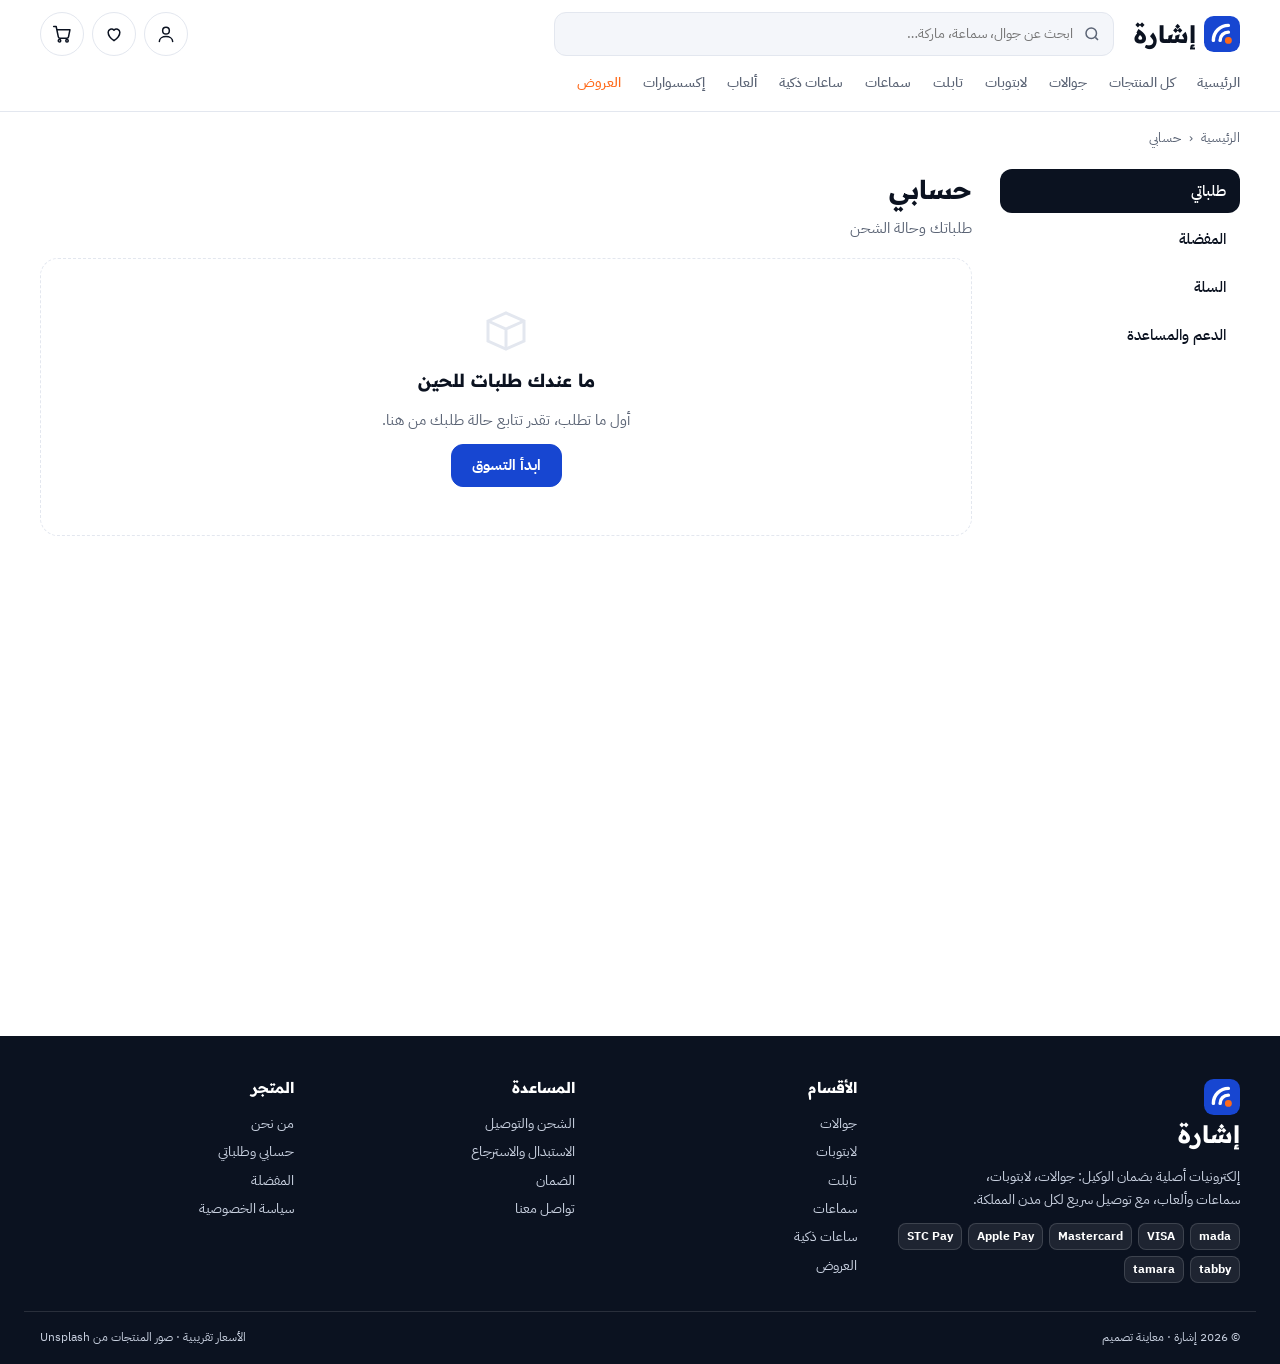
==== commit 612ad6af: "Add files via upload" ====
--- a/account.html
+++ b/account.html
@@ -2,11 +2,12 @@
 <html lang="ar" dir="rtl"><head><meta charset="utf-8"><meta name="viewport" content="width=device-width,initial-scale=1,viewport-fit=cover">
 <meta name="claude:viewport-fit-sides" content="cover">
 <title>حسابي | إشارة</title>
+<meta name="description" content="حسابك وطلباتك في متجر إشارة.">
+<meta name="theme-color" content="#1746D1">
 <link rel="icon" type="image/svg+xml" href="img/logo-mark.svg">
 <link rel="preconnect" href="https://fonts.googleapis.com"><link rel="preconnect" href="https://fonts.gstatic.com" crossorigin>
-<link rel="stylesheet" href="https://fonts.googleapis.com/css2?family=IBM+Plex+Sans+Arabic:wght@400;500;700&family=Readex+Pro:wght@600;700;800&display=swap">
-<link rel="stylesheet" href="assets/shop.css?v=84d4ba76">
-<link rel="stylesheet" href="salla-custom-code/ishara-custom.css?v=3347e504">
+<noscript><link rel="stylesheet" href="https://fonts.googleapis.com/css2?family=IBM+Plex+Sans+Arabic:wght@400;500;700&family=Readex+Pro:wght@600;700;800&display=swap"></noscript>
+<style>:root{--color-primary:#1746D1; --shell-ink:#0B1220; --shell-bg:#FFFFFF; --shell-soft:#F4F6FA; --shell-line:#E3E7EF;--shell-muted:#5B6475; --shell-note:#FFF4E5; --shell-note-fg:#6B3D00; --shell-ok:#12A150; --shell-err:#C62828; --shell-sale:#FF6A1A;--f-body:"IBM Plex Sans Arabic",Tahoma,"Segoe UI",sans-serif; --f-display:"Readex Pro","IBM Plex Sans Arabic",Tahoma,sans-serif;color-scheme:light;}html,body{background:var(--shell-bg);color:var(--shell-ink)}body{margin:0;font-family:var(--f-body);font-size:15px;line-height:1.6;direction:rtl}h1,h2,h3,.ish-h,.ish-h-sm,.ish-slide__txt h2,.ish-story h2,.ish-banner__txt h3{font-family:var(--f-display)}a{color:inherit}img{max-width:100%}[hidden]{display:none!important}.gut{padding-left:max(16px,env(safe-area-inset-left,0px));padding-right:max(16px,env(safe-area-inset-right,0px))}.wrap{max-width:1200px;margin:0 auto}.num{font-variant-numeric:tabular-nums}button:focus-visible,a:focus-visible,input:focus-visible,select:focus-visible,textarea:focus-visible{outline:2px solid var(--color-primary);outline-offset:2px}.note{background:var(--shell-note);color:var(--shell-note-fg);font-size:13px;text-align:center;padding-block:7px}.top{position:sticky;top:env(safe-area-inset-top,0px);z-index:40;background:var(--shell-bg);border-bottom:1px solid var(--shell-line)}body::before{content:"";position:fixed;inset:0 0 auto;height:env(safe-area-inset-top,0px);z-index:50;background:var(--shell-bg)}.top__in{max-width:1200px;margin:0 auto;display:flex;align-items:center;gap:20px;padding-block:12px}.logo{font-family:var(--f-display);font-weight:800;font-size:24px;text-decoration:none;display:flex;align-items:center;gap:8px;flex:none}.logo__mark{width:36px;height:36px;flex:none;display:block}.search{position:relative;flex:1;min-width:0;max-width:560px;margin:0}.search input{width:100%;box-sizing:border-box;font:inherit;font-size:14px;border:1px solid var(--shell-line);background:var(--shell-soft);border-radius:12px;padding:10px 40px 10px 14px;color:var(--shell-ink)}.search input:focus{background:var(--shell-bg);border-color:var(--color-primary);outline:none}.search svg{position:absolute;right:13px;top:50%;transform:translateY(-50%);width:18px;height:18px;fill:none;stroke:var(--shell-muted);stroke-width:2;pointer-events:none}.sres{position:absolute;top:calc(100% + 6px);inset-inline:0;background:var(--shell-bg);border:1px solid var(--shell-line);border-radius:14px;box-shadow:0 20px 40px rgba(11,18,32,.14);padding:6px;z-index:60;max-height:min(420px,70vh);overflow:auto}.sres a{display:flex;align-items:center;gap:10px;padding:8px;border-radius:10px;text-decoration:none}.sres a:hover,.sres a.on{background:var(--shell-soft)}.sres img{width:44px;height:44px;border-radius:8px;object-fit:cover;flex:none}.sres span{flex:1;min-width:0;font-size:14px;overflow:hidden;text-overflow:ellipsis;white-space:nowrap}.sres b{font-size:13px;color:var(--color-primary);white-space:nowrap}.sres p{margin:0;padding:12px;color:var(--shell-muted);font-size:14px;text-align:center}.acts{display:flex;gap:8px;flex:none;margin-inline-start:auto}.ibtn{position:relative;width:42px;height:42px;border-radius:50%;border:1px solid var(--shell-line);display:grid;place-items:center;background:var(--shell-bg);text-decoration:none}.ibtn:hover{border-color:var(--color-primary);color:var(--color-primary)}.ibtn svg{width:20px;height:20px;fill:none;stroke:currentColor;stroke-width:1.8;stroke-linecap:round;stroke-linejoin:round}.bdg{position:absolute;top:-4px;left:-4px;min-width:20px;height:20px;border-radius:10px;background:var(--color-primary);color:#fff;font-size:11px;font-weight:700;display:grid;place-items:center;padding:0 5px;box-sizing:border-box}.bdg.zero{display:none}.nav{max-width:1200px;margin:0 auto;display:flex;gap:22px;overflow-x:auto;scrollbar-width:none;font-weight:500;font-size:14px;padding-block:0 10px}.nav::-webkit-scrollbar{display:none}.nav a{text-decoration:none;white-space:nowrap;color:var(--shell-muted);padding-block:4px;border-bottom:2px solid transparent}.nav a:hover,.nav a[aria-current]{color:var(--color-primary);border-bottom-color:var(--color-primary)}.nav .hot{color:var(--shell-sale)}main{display:block;min-height:50vh}.s-block{max-width:1200px;margin:0 auto;padding-block:40px 56px}.s-block h2,.ttl{font-size:26px;margin:0 0 6px;text-wrap:balance}.s-block > p{color:var(--shell-muted);margin:0 0 22px}.bhead{display:flex;justify-content:space-between;align-items:end;gap:12px;margin-bottom:18px;flex-wrap:wrap}.bhead a{color:var(--color-primary);font-weight:700;text-decoration:none;font-size:14px}.crumbs{max-width:1200px;margin:0 auto;padding-block:16px 0;font-size:13px;color:var(--shell-muted);display:flex;gap:8px;flex-wrap:wrap}.crumbs a{text-decoration:none}.crumbs a:hover{color:var(--color-primary)}.btn{display:inline-flex;align-items:center;justify-content:center;gap:8px;border:1.5px solid var(--color-primary);background:var(--color-primary);color:#fff;border-radius:12px;padding:11px 20px;font:inherit;font-weight:700;cursor:pointer;text-decoration:none;line-height:1.3}.btn:hover{filter:brightness(1.08)}.btn--ghost{background:var(--shell-bg);color:var(--color-primary)}.btn--ghost:hover{background:var(--color-primary);color:#fff;filter:none}.btn--dark{background:var(--shell-ink);border-color:var(--shell-ink)}.btn--block{width:100%;box-sizing:border-box}.btn[disabled]{opacity:.5;cursor:not-allowed}.linkbtn{border:0;background:none;color:var(--color-primary);font:inherit;font-size:13px;font-weight:700;cursor:pointer;padding:0}.box{border:1px solid var(--shell-line);border-radius:18px;padding:20px;background:var(--shell-bg)}.muted{color:var(--shell-muted)}.empty{border:1px dashed var(--shell-line);border-radius:18px;padding:48px 20px;text-align:center;color:var(--shell-muted);display:flex;flex-direction:column;gap:12px;align-items:center}.empty b{color:var(--shell-ink);font-size:18px;font-family:var(--f-display)}.empty svg{width:48px;height:48px;fill:none;stroke:var(--shell-line);stroke-width:1.5}.pill{display:inline-flex;align-items:center;gap:6px;border-radius:999px;padding:3px 10px;font-size:12px;font-weight:700;background:var(--shell-soft)}.pill--ok{background:#E7F6EE;color:#0B7A3B}.pill--sale{background:#FFEDE3;color:#B4400B}.tag{display:inline-block;border-radius:6px;padding:1px 7px;font-size:12px;font-weight:800;direction:ltr}.tag--tabby{background:#3BFFC1;color:#111}.tag--tamara{background:#FFE5D0;color:#111}.rgrid{display:grid;grid-template-columns:repeat(4,minmax(0,1fr));gap:18px}.rc{display:flex;flex-direction:column;border:1px solid var(--shell-line);border-radius:16px;overflow:hidden;background:var(--shell-bg);transition:box-shadow .2s}.rc:hover{box-shadow:0 14px 34px rgba(11,18,32,.08)}.rc .s-product-card-image{position:relative;aspect-ratio:1/1;max-width:100%;background:var(--shell-soft);overflow:hidden}.rc .s-product-card-image > a{display:block;width:100%;height:100%}.rc .s-product-card-image img{width:100%;height:100%;object-fit:cover;display:block;transition:transform .4s}.rc:hover .s-product-card-image img{transform:scale(1.04)}.rc .s-product-card-content{display:flex;flex-direction:column;gap:6px;padding:12px;flex:1;min-width:0}.rc-brand{font-size:11px;letter-spacing:.06em;text-transform:uppercase;color:var(--shell-muted);direction:ltr;text-align:right}.rc h3{font-family:var(--f-body);font-size:14px;font-weight:700;margin:0;line-height:1.5;min-height:42px}.rc h3 a{text-decoration:none;display:-webkit-box;-webkit-line-clamp:2;-webkit-box-orient:vertical;overflow:hidden}.rc h3 a:hover{color:var(--color-primary)}.rc-price{display:flex;gap:8px;align-items:baseline;flex-wrap:wrap;margin-top:auto;font-variant-numeric:tabular-nums}.rc-price b{color:var(--color-primary)}.rc-price s{font-size:12px;color:var(--shell-muted)}.rc-badge{position:absolute;top:10px;right:10px;background:var(--shell-sale);color:#fff;font-size:11px;font-weight:800;border-radius:7px;padding:2px 8px;z-index:2}.heart{position:absolute;top:8px;left:8px;z-index:2;width:36px;height:36px;border-radius:50%;border:0;background:rgba(255,255,255,.92);display:grid;place-items:center;cursor:pointer;box-shadow:0 4px 12px rgba(11,18,32,.12)}.heart svg{width:18px;height:18px;fill:none;stroke:var(--shell-ink);stroke-width:1.8}.heart[aria-pressed="true"] svg{fill:#E5304B;stroke:#E5304B}.rc-add{border:1.5px solid var(--color-primary);background:var(--shell-bg);color:var(--color-primary);border-radius:10px;padding:8px;font:inherit;font-weight:700;cursor:pointer}.rc-add:hover{background:var(--color-primary);color:#fff}.listing{max-width:1200px;margin:0 auto;display:grid;grid-template-columns:250px minmax(0,1fr);gap:28px;padding-block:20px 64px;align-items:start}.filters{position:sticky;top:calc(130px + env(safe-area-inset-top,0px));border:1px solid var(--shell-line);border-radius:18px;padding:18px;display:flex;flex-direction:column;gap:20px;background:var(--shell-bg)}.filters h2{font-size:17px;margin:0;display:flex;justify-content:space-between;align-items:center}.filters h3{font-size:13px;margin:0 0 8px;color:var(--shell-muted);font-family:var(--f-body);letter-spacing:.02em}.filters fieldset{border:0;margin:0;padding:0;display:flex;flex-direction:column;gap:6px}.chk{display:flex;align-items:center;gap:8px;font-size:14px;cursor:pointer}.chk input{accent-color:var(--color-primary);width:16px;height:16px;margin:0}.chk small{margin-inline-start:auto;color:var(--shell-muted);font-variant-numeric:tabular-nums}.range{width:100%;accent-color:var(--color-primary)}.rangev{display:flex;justify-content:space-between;font-size:12px;color:var(--shell-muted);font-variant-numeric:tabular-nums}.toolbar{display:flex;justify-content:space-between;align-items:center;gap:12px;flex-wrap:wrap;margin-bottom:16px}.toolbar b{font-size:15px}select,.inp{font:inherit;border:1px solid var(--shell-line);border-radius:10px;padding:9px 12px;background:var(--shell-bg);color:var(--shell-ink);box-sizing:border-box}.ftoggle{display:none}.lgrid{grid-template-columns:repeat(3,minmax(0,1fr))}.pp{max-width:1200px;margin:0 auto;display:grid;grid-template-columns:minmax(0,1fr) minmax(0,1fr);gap:40px;padding-block:20px 40px;align-items:start}.pp-gal{position:sticky;top:calc(130px + env(safe-area-inset-top,0px));display:flex;flex-direction:column;gap:12px}.pp-main{position:relative;aspect-ratio:1/1;max-width:100%;border-radius:22px;overflow:hidden;background:var(--shell-soft);cursor:zoom-in}.pp-main img{width:100%;height:100%;object-fit:cover;display:block;transition:transform .25s}.pp-main.zoom img{transform:scale(1.8)}.pp-info{display:flex;flex-direction:column;gap:16px;min-width:0}.pp-info h1{font-size:30px;line-height:1.35;margin:0;text-wrap:balance}.pp-meta{display:flex;gap:8px;flex-wrap:wrap;align-items:center;font-size:13px}.pp-price{display:flex;gap:12px;align-items:baseline;flex-wrap:wrap;font-variant-numeric:tabular-nums}.pp-price b{font-size:32px;color:var(--color-primary);font-family:var(--f-display)}.pp-price s{color:var(--shell-muted)}.pp-inst{display:flex;flex-direction:column;gap:6px;border:1px solid var(--shell-line);border-radius:14px;padding:12px 14px;font-size:14px}.pp-buy{display:flex;gap:10px;flex-wrap:wrap;align-items:stretch}.pp-buy .btn{flex:1;min-width:140px}.qty{display:inline-flex;align-items:center;border:1px solid var(--shell-line);border-radius:12px;overflow:hidden;flex:none}.qty button{width:40px;height:44px;border:0;background:var(--shell-bg);font:inherit;font-size:18px;cursor:pointer;color:var(--shell-ink)}.qty button:hover{background:var(--shell-soft)}.qty input{width:40px;text-align:center;border:0;font:inherit;font-weight:700;background:transparent;color:var(--shell-ink);-moz-appearance:textfield}.qty input::-webkit-inner-spin-button{display:none}.qty--sm button{width:32px;height:34px;font-size:16px}.qty--sm input{width:32px}.pp-heart{width:48px;flex:none;border:1px solid var(--shell-line);border-radius:12px;background:var(--shell-bg);display:grid;place-items:center;cursor:pointer}.pp-heart svg{width:22px;height:22px;fill:none;stroke:var(--shell-ink);stroke-width:1.8}.pp-heart[aria-pressed="true"] svg{fill:#E5304B;stroke:#E5304B}.pp-perks{display:grid;grid-template-columns:repeat(3,minmax(0,1fr));gap:8px}.pp-perks div{background:var(--shell-soft);border-radius:12px;padding:10px;font-size:12px;display:flex;flex-direction:column;gap:2px}.pp-perks b{font-size:13px}.pp-specs{margin:0;padding:0;list-style:none;display:flex;flex-direction:column;gap:6px}.pp-specs li{display:flex;gap:8px;font-size:14px}.pp-specs li::before{content:"";flex:none;width:6px;height:6px;border-radius:50%;background:var(--color-primary);margin-top:9px}.pp-table{width:100%;border-collapse:collapse;font-size:14px}.pp-table th,.pp-table td{text-align:right;padding:9px 0;border-bottom:1px solid var(--shell-line)}.pp-table th{color:var(--shell-muted);font-weight:500;width:40%}.pp-sticky{display:none}.cartgrid{max-width:1200px;margin:0 auto;display:grid;grid-template-columns:minmax(0,1fr) 360px;gap:28px;align-items:start;padding-block:20px 56px}.cline{display:grid;grid-template-columns:96px minmax(0,1fr) auto;gap:16px;align-items:center;padding:16px 0;border-bottom:1px solid var(--shell-line)}.cline:first-child{padding-top:0}.cline img{width:96px;height:96px;border-radius:14px;object-fit:cover;background:var(--shell-soft);display:block}.cline h3{font-family:var(--f-body);font-size:15px;margin:0 0 4px;line-height:1.5}.cline h3 a{text-decoration:none}.cline .r{display:flex;flex-direction:column;align-items:flex-end;gap:8px;font-variant-numeric:tabular-nums}.cline .r b{font-size:16px;white-space:nowrap}.rm{border:0;background:none;color:var(--shell-muted);font:inherit;font-size:13px;cursor:pointer;padding:0;text-decoration:underline}.rm:hover{color:var(--shell-err)}.sum{position:sticky;top:calc(130px + env(safe-area-inset-top,0px));display:flex;flex-direction:column;gap:12px}.sum h2{font-size:18px;margin:0}.sum .row{display:flex;justify-content:space-between;gap:12px;font-size:14px;font-variant-numeric:tabular-nums}.sum .row.save{color:var(--shell-ok)}.sum .tot{border-top:1px solid var(--shell-line);padding-top:12px;font-size:18px;font-weight:800}.ship-meter{display:flex;flex-direction:column;gap:6px;font-size:13px}.ship-meter i{display:block;height:6px;border-radius:3px;background:var(--shell-soft);overflow:hidden}.ship-meter i b{display:block;height:100%;background:var(--shell-ok);border-radius:3px}.coupon{display:flex;gap:8px}.coupon input{flex:1;min-width:0}.msg{font-size:13px}.msg.ok{color:var(--shell-ok)}.msg.err{color:var(--shell-err)}.co{max-width:1200px;margin:0 auto;display:grid;grid-template-columns:minmax(0,1fr) 380px;gap:28px;align-items:start;padding-block:20px 56px}.co form{display:flex;flex-direction:column;gap:18px}.co fieldset{border:1px solid var(--shell-line);border-radius:18px;padding:20px;margin:0;display:grid;grid-template-columns:1fr 1fr;gap:14px}.co legend{font-family:var(--f-display);font-weight:700;font-size:17px;padding:0 6px;display:flex;align-items:center;gap:8px}.co legend i{width:24px;height:24px;border-radius:50%;background:var(--shell-ink);color:#fff;font-style:normal;font-size:13px;display:grid;place-items:center}.fld{display:flex;flex-direction:column;gap:6px;font-size:14px;min-width:0}.fld.full{grid-column:1/-1}.fld label{font-weight:700;font-size:13px}.fld .inp,.fld select{width:100%}.fld .err{color:var(--shell-err);font-size:12px}.fld.bad .inp,.fld.bad select{border-color:var(--shell-err)}.opts{grid-column:1/-1;display:grid;grid-template-columns:1fr 1fr;gap:10px}.opt{display:flex;gap:10px;align-items:flex-start;border:1.5px solid var(--shell-line);border-radius:14px;padding:12px 14px;cursor:pointer;font-size:14px}.opt input{accent-color:var(--color-primary);margin:3px 0 0;flex:none}.opt span{display:flex;flex-direction:column;gap:2px;flex:1;min-width:0}.opt small{color:var(--shell-muted)}.opt em{font-style:normal;font-weight:800;white-space:nowrap;font-variant-numeric:tabular-nums}.opt:has(input:checked){border-color:var(--color-primary);background:#F3F6FE}.mini{display:flex;flex-direction:column;gap:10px;max-height:280px;overflow:auto}.mini div{display:flex;gap:10px;align-items:center;font-size:13px}.mini img{width:52px;height:52px;border-radius:10px;object-fit:cover;flex:none}.mini span{flex:1;min-width:0}.mini b{white-space:nowrap;font-variant-numeric:tabular-nums}.done{max-width:640px;margin:0 auto;padding-block:48px 64px;display:flex;flex-direction:column;gap:18px;align-items:center;text-align:center}.done .ok{width:72px;height:72px;border-radius:50%;background:#E7F6EE;display:grid;place-items:center}.done .ok svg{width:36px;height:36px;fill:none;stroke:var(--shell-ok);stroke-width:2.5}.done h1{margin:0;font-size:28px}.done .box{width:100%;box-sizing:border-box;text-align:right}.acc{max-width:1200px;margin:0 auto;display:grid;grid-template-columns:240px minmax(0,1fr);gap:28px;align-items:start;padding-block:20px 56px}.acc nav{display:flex;flex-direction:column;gap:4px}.acc nav a{padding:10px 14px;border-radius:12px;text-decoration:none;font-weight:500}.acc nav a[aria-current]{background:var(--shell-ink);color:#fff}.acc nav a:not([aria-current]):hover{background:var(--shell-soft)}.order{display:flex;flex-direction:column;gap:14px}.order + .order{margin-top:16px}.order header{display:flex;justify-content:space-between;gap:12px;flex-wrap:wrap;align-items:center}.order header b{font-size:16px}.thumbs{display:flex;gap:8px;flex-wrap:wrap}.thumbs img{width:56px;height:56px;border-radius:10px;object-fit:cover;background:var(--shell-soft)}.track{display:grid;grid-template-columns:repeat(4,minmax(0,1fr));gap:6px;font-size:12px;text-align:center}.track div{display:flex;flex-direction:column;gap:6px;color:var(--shell-muted)}.track div::before{content:"";height:6px;border-radius:3px;background:var(--shell-line)}.track div.on{color:var(--shell-ink);font-weight:700}.track div.on::before{background:var(--shell-ok)}.info{max-width:1200px;margin:0 auto;display:grid;grid-template-columns:240px minmax(0,1fr);gap:28px;align-items:start;padding-block:20px 56px}.prose{max-width:68ch;display:flex;flex-direction:column;gap:12px}.prose h1{margin:0;font-size:28px}.prose h2{margin:12px 0 0;font-size:18px}.prose p,.prose ul{margin:0}.prose ul{padding-inline-start:20px;display:flex;flex-direction:column;gap:4px}footer{background:var(--shell-ink);color:#C9D1E0;font-size:14px;margin-top:24px}.foot{max-width:1200px;margin:0 auto;display:grid;grid-template-columns:1.4fr 1fr 1fr 1fr;gap:28px;padding-block:40px 28px}.foot h4{color:#fff;margin:0 0 10px;font-size:15px;font-family:var(--f-display)}.foot a{display:block;text-decoration:none;padding-block:3px;color:#C9D1E0}.foot a:hover{color:#fff}.foot p{margin:0 0 12px;max-width:34ch}.pays{display:flex;gap:6px;flex-wrap:wrap}.pays span{background:rgba(255,255,255,.08);border:1px solid rgba(255,255,255,.14);border-radius:8px;padding:3px 8px;font-size:12px;font-weight:700;color:#fff;direction:ltr}.foot-b{max-width:1200px;margin:0 auto;border-top:1px solid rgba(255,255,255,.12);padding-block:16px;font-size:12px;display:flex;justify-content:space-between;gap:12px;flex-wrap:wrap}#toast{position:fixed;z-index:300;left:16px;right:16px;margin-inline:auto;width:fit-content;bottom:calc(90px + env(safe-area-inset-bottom,0px));background:var(--shell-ink);color:#fff;border-radius:14px;padding:10px 12px 10px 16px;font-size:14px;max-width:calc(100% - 32px);box-sizing:border-box;box-shadow:0 12px 30px rgba(11,18,32,.25);display:flex;gap:12px;align-items:center}#toast a{color:#fff;font-weight:800;white-space:nowrap;background:rgba(255,255,255,.14);border-radius:9px;padding:4px 10px;text-decoration:none}@media (max-width:1023px){.rgrid{grid-template-columns:repeat(3,minmax(0,1fr))}.listing{grid-template-columns:1fr}.filters{position:static;display:none}.filters.open{display:flex}.ftoggle{display:inline-flex;padding:8px 14px}.cartgrid,.co,.acc,.info{grid-template-columns:1fr}.sum{position:static}.foot{grid-template-columns:1fr 1fr}.pp{gap:24px}}@media (max-width:767px){.top__in{flex-wrap:wrap;gap:10px 12px;padding-block:10px}.logo{font-size:20px}.search{order:3;flex-basis:100%;max-width:none}.ibtn{width:38px;height:38px}.ibtn.acc-link{display:none}.rgrid,.lgrid{grid-template-columns:repeat(2,minmax(0,1fr));gap:10px}.s-block h2,.ttl{font-size:22px}.pp{grid-template-columns:1fr}.pp-gal{position:static}.pp-info h1{font-size:22px}.pp-price b{font-size:26px}.pp-sticky{display:flex;position:fixed;inset:auto 0 0;z-index:80;background:var(--shell-bg);border-top:1px solid var(--shell-line);gap:10px;align-items:center;padding-top:10px;padding-bottom:calc(10px + env(safe-area-inset-bottom,0px));box-shadow:0 -8px 24px rgba(11,18,32,.08)}.pp-sticky .btn{flex:1}.pp-sticky b{font-variant-numeric:tabular-nums;color:var(--color-primary)}body.has-sticky{padding-bottom:76px}body.has-sticky #toast{bottom:calc(90px + env(safe-area-inset-bottom,0px))}.cline{grid-template-columns:72px minmax(0,1fr);gap:12px}.cline img{width:72px;height:72px}.cline .r{grid-column:2;flex-direction:row;justify-content:space-between;align-items:center}.co fieldset{grid-template-columns:1fr;padding:16px}.opts{grid-template-columns:1fr}.track{font-size:11px}.foot{grid-template-columns:1fr}.pp-perks{grid-template-columns:1fr 1fr 1fr}}@media (prefers-reduced-motion:reduce){*{animation:none!important;transition:none!important;scroll-behavior:auto!important}}salla-products-list{display:grid}.laysw{max-width:1200px;margin:12px auto 0;display:flex;align-items:center;gap:6px;flex-wrap:wrap;font-size:13px;color:var(--shell-muted)}.laysw button{border:1px solid var(--shell-line);background:var(--shell-bg);color:inherit;font:inherit;font-weight:700;border-radius:999px;padding:5px 14px;cursor:pointer}.laysw button[aria-pressed="true"]{background:var(--color-primary);border-color:var(--color-primary);color:#fff}.container--product-details{max-width:1200px;margin-inline:auto}salla-slider,salla-installment{display:block}.pp-gal salla-slider{display:flex;flex-direction:column;gap:12px}.pp-thumbs{display:flex;gap:10px}.pp-thumbs button{width:72px;aspect-ratio:1/1;max-width:100%;border:2px solid transparent;border-radius:12px;padding:0;overflow:hidden;background:var(--shell-soft);cursor:pointer;opacity:.7}.pp-thumbs button[aria-current]{border-color:var(--color-primary);opacity:1}.pp-thumbs img{width:100%;height:100%;object-fit:cover;display:block}.product-form{display:flex;flex-direction:column;gap:14px}.pp-opts{border:1px solid var(--shell-line);border-radius:14px;padding:12px 14px;margin:0;display:flex;flex-direction:column;gap:8px}.pp-opts legend{font-weight:700;padding:0 6px}.pp-opts label{display:flex;align-items:center;gap:10px;border:1.5px solid var(--shell-line);border-radius:12px;padding:10px 12px;cursor:pointer;font-size:14px}.pp-opts label:has(input:checked){border-color:var(--color-primary);background:color-mix(in srgb,var(--color-primary) 6%,transparent)}.pp-opts input{accent-color:var(--color-primary);margin:0}.pp-opts span{flex:1}.pp-opts b{font-size:13px;font-variant-numeric:tabular-nums;color:var(--shell-muted)}.pp-total{display:flex;justify-content:space-between;align-items:baseline;background:var(--shell-soft);border-radius:12px;padding:10px 14px}.pp-total h2{margin:0;font-size:22px;color:var(--color-primary);font-variant-numeric:tabular-nums}.pp-desc-t{font-size:17px;margin:0 0 10px}.ish-pdp-story .pp-desc-t{display:none}.ish-pdp-story .product__description.box{background:transparent;border:0}.pp-main[hidden]{display:none}.app-inner>main{min-height:100vh}:root{--ish-primary: var(--color-primary, #1746D1);--ish-ink:#0B1220; --ish-ink2:#121B30; --ish-cyan:#00C2FF; --ish-orange:#FF6A1A;--ish-cloud:#F4F6FA; --ish-line:#E3E7EF; --ish-muted:#5B6475; --ish-text:#0B1220;--ish-success:#12A150; --ish-star:#FFB020; --ish-radius:22px;}.ish *,.ish-modal *,.ish-tray *,.ish-mbar *{box-sizing:border-box}.ish{font-family:inherit;color:var(--ish-text);direction:rtl;position:relative}.ish-wrap{max-width:1200px;margin:0 auto;padding:0 16px}.ish-sec{padding:48px 0}.ish-h{font-size:28px;line-height:1.3;font-weight:800;margin:0}.ish-h-sm{font-size:20px;font-weight:800;margin:0}.ish-eyebrow{font-size:12px;font-weight:800;color:var(--ish-primary)}.ish-muted{color:var(--ish-muted)}.ish-head{display:flex;align-items:flex-end;justify-content:space-between;gap:16px;margin-bottom:22px;flex-wrap:wrap}.ish-head>div{display:flex;flex-direction:column;gap:4px}.ish-btn{display:inline-flex;align-items:center;justify-content:center;gap:8px;border:0;cursor:pointer;background:var(--ish-primary);color:#fff;font:inherit;font-weight:700;font-size:14px;border-radius:12px;padding:11px 18px;transition:filter .2s,transform .2s;text-decoration:none}.ish-btn:hover{filter:brightness(1.1)}.ish-btn:active{transform:scale(.98)}.ish-btn--light{background:#fff;color:var(--ish-ink)}.ish-btn--ghost{background:transparent;color:inherit;border:1.5px solid currentColor}.ish-btn--outline{background:#fff;color:var(--ish-primary);border:1.5px solid var(--ish-primary)}.ish-btn[disabled]{opacity:.45;cursor:not-allowed}.ish-loading{opacity:.6;pointer-events:none}.ish button{font:inherit;cursor:pointer}.ish-grid4{display:grid;grid-template-columns:repeat(4,1fr);gap:20px}.ish-grid3{display:grid;grid-template-columns:repeat(3,1fr);gap:18px}.ish-card{background:#fff;border:1px solid var(--ish-line);border-radius:20px;padding:10px;display:flex;flex-direction:column;gap:8px;position:relative;color:var(--ish-text);transition:box-shadow .25s,transform .25s}.ish-card:hover{box-shadow:0 20px 40px rgba(11,18,32,.10);transform:translateY(-3px)}.ish-card__img{display:block;aspect-ratio:1/1;border-radius:14px;overflow:hidden;background:var(--ish-cloud)}.ish-card__img img{width:100%;height:100%;object-fit:cover;transition:transform .4s}.ish-card:hover .ish-card__img img{transform:scale(1.05)}.ish-card__name{font-weight:700;line-height:1.5;color:inherit;text-decoration:none;display:-webkit-box;-webkit-line-clamp:2;-webkit-box-orient:vertical;overflow:hidden;min-height:42px}.ish-badge{position:absolute;top:18px;right:18px;background:var(--ish-orange);color:#fff;font-weight:800;font-size:11px;border-radius:7px;padding:3px 8px}.ish-price{display:flex;align-items:baseline;gap:8px;margin-top:auto;flex-wrap:wrap}.ish-price b{font-size:18px;color:var(--ish-primary);font-weight:800}.ish-price s{font-size:12px;color:var(--ish-muted)}.ish-card .ish-btn{width:100%}.ish-flash{background:var(--ish-ink);color:#fff;overflow:hidden;isolation:isolate}.ish-flash::before{content:"";position:absolute;inset:0;z-index:-1;background:rgba(6,9,16,.66)}.ish-flash .ish-eyebrow{color:#FF9E66}.ish-cd{display:flex;gap:8px}.ish-cd span{background:rgba(255,255,255,.08);border:1px solid rgba(255,255,255,.15);border-radius:14px;min-width:62px;padding:8px 6px;text-align:center;font-size:24px;font-weight:900;font-variant-numeric:tabular-nums;line-height:1.1}.ish-cd small{display:block;font-size:10px;font-weight:500;opacity:.7}.ish-stock{display:flex;flex-direction:column;gap:4px;font-size:11px;color:var(--ish-muted)}.ish-stock i{display:block;height:6px;border-radius:3px;background:#FBE3D6;overflow:hidden}.ish-stock i b{display:block;height:100%;background:linear-gradient(90deg,#FF9E33,var(--ish-orange))}.ish-stock strong{color:var(--ish-orange)}.ish-setup{display:grid;grid-template-columns:1fr 340px;gap:22px}.ish-scene{position:relative;min-height:520px;border-radius:28px;overflow:hidden;background:#0B1220;isolation:isolate}.ish-scene>img.ish-scene__bg{position:absolute;inset:0;width:100%;height:100%;object-fit:cover;z-index:-1}.ish-pin{position:absolute;padding:0;line-height:1;width:34px;height:34px;margin:-17px 0 0 -17px;border-radius:50%;background:#fff;color:var(--ish-primary);display:grid;place-items:center;font-weight:900;font-size:18px;border:0;box-shadow:0 0 0 6px rgba(255,255,255,.22);z-index:3;cursor:pointer}.ish-pin::after{content:"";position:absolute;inset:-6px;border-radius:50%;border:2px solid #fff;animation:ish-ping 2s infinite}@keyframes ish-ping{to{transform:scale(1.8);opacity:0}}.ish-pin[aria-pressed="true"]{background:var(--ish-orange);color:#fff}.ish-pop{position:absolute;z-index:4;background:#fff;color:var(--ish-text);border-radius:16px;padding:10px;display:none;gap:10px;align-items:center;width:280px;box-shadow:0 20px 50px rgba(0,0,0,.4)}.ish-pop.on{display:flex}.ish-pop img{width:62px;height:62px;border-radius:12px;object-fit:cover;flex:none}.ish-list{display:flex;flex-direction:column;gap:10px}.ish-row{display:flex;gap:12px;align-items:center;background:#fff;border:1px solid var(--ish-line);border-radius:16px;padding:8px;cursor:pointer;transition:border-color .2s,box-shadow .2s}.ish-row.on{border-color:var(--ish-primary);box-shadow:0 0 0 3px rgba(23,70,209,.15)}.ish-row img{width:64px;height:64px;border-radius:12px;object-fit:cover;flex:none}.ish-row__mid{flex:1;min-width:0;display:flex;flex-direction:column}.ish-row__mid span{font-weight:700;white-space:nowrap;overflow:hidden;text-overflow:ellipsis}.ish-row__mid b{color:var(--ish-primary)}.ish-plus{width:40px;height:40px;border-radius:12px;background:var(--ish-primary);color:#fff;display:grid;place-items:center;flex:none;border:0;cursor:pointer}.ish-total{background:var(--ish-ink);color:#fff;border-radius:18px;padding:16px;display:flex;justify-content:space-between;align-items:center;gap:10px;margin-top:auto}.ish-quiz{display:grid;grid-template-columns:360px 1fr;gap:26px;background:var(--ish-cloud);border-radius:28px;padding:26px;min-height:420px}.ish-qside{background:var(--ish-ink);color:#fff;border-radius:22px;padding:26px;display:flex;flex-direction:column;gap:16px;position:relative;overflow:hidden;isolation:isolate}.ish-qside::before{content:"";position:absolute;width:240px;height:240px;border-radius:50%;background:var(--ish-primary);filter:blur(60px);opacity:.7;left:-80px;bottom:-80px;z-index:-1}.ish-pill{display:inline-flex;align-self:flex-start;border-radius:999px;padding:4px 12px;font-size:12px;font-weight:700;background:rgba(0,194,255,.18);color:var(--ish-cyan)}.ish-steps{display:flex;gap:6px}.ish-steps i{flex:1;height:4px;border-radius:2px;background:rgba(255,255,255,.2)}.ish-steps i.on{background:var(--ish-cyan)}.ish-qsum{list-style:none;margin:0;padding:0;display:flex;flex-direction:column;gap:10px}.ish-qsum li{display:flex;justify-content:space-between;gap:10px}.ish-qsum b{color:var(--ish-cyan)}.ish-opts{display:grid;grid-template-columns:repeat(3,1fr);gap:14px}.ish-opt{background:#fff;border:2px solid var(--ish-line);border-radius:20px;padding:18px 12px;display:flex;flex-direction:column;align-items:center;gap:10px;font-weight:800;color:var(--ish-text);transition:border-color .2s,transform .2s,box-shadow .2s}.ish-opt:hover{border-color:var(--ish-primary);transform:translateY(-3px);box-shadow:0 14px 30px rgba(23,70,209,.12)}.ish-opt img{width:84px;height:84px;border-radius:16px;object-fit:cover}.ish-opt .ish-ico{width:64px;height:64px;border-radius:18px;background:rgba(23,70,209,.08);color:var(--ish-primary);display:grid;place-items:center;font-size:26px;font-weight:900}.ish-opt small{font-weight:500;color:var(--ish-muted)}.ish-cmpwrap{border:1px solid var(--ish-line);border-radius:22px;overflow:auto;background:#fff}.ish-cmp{width:100%;border-collapse:collapse;table-layout:fixed;min-width:640px}.ish-cmp td{padding:12px 16px;border-bottom:1px solid var(--ish-line);text-align:center;vertical-align:middle}.ish-cmp td:first-child{text-align:right;color:var(--ish-muted);font-weight:600;width:170px;background:var(--ish-cloud)}.ish-cmp tr:last-child td{border-bottom:0}.ish-cmp select{font:inherit;border:1.5px solid var(--ish-line);border-radius:10px;padding:8px;width:100%;font-weight:700;background:#fff;color:var(--ish-text)}.ish-cmp img{width:120px;height:120px;object-fit:cover;border-radius:14px;margin:10px auto 6px;display:block}.ish-cmp td.best{background:rgba(18,161,80,.08);color:var(--ish-success);font-weight:800}.ish-fbt{display:grid;grid-template-columns:1fr 300px;gap:24px;align-items:center;border:1px solid var(--ish-line);border-radius:24px;padding:22px;background:#fff}.ish-fbt__items{display:flex;gap:10px;align-items:stretch}.ish-fbt__plus{align-self:center;font-size:24px;color:var(--ish-muted)}.ish-fbt__it{flex:1;min-width:0;display:flex;flex-direction:column;gap:6px;border:2px solid var(--ish-line);border-radius:18px;padding:10px;position:relative;cursor:pointer;opacity:.55;transition:opacity .2s,border-color .2s}.ish-fbt__it.on{opacity:1;border-color:var(--ish-primary)}.ish-fbt__it img{width:100%;aspect-ratio:1/1;object-fit:cover;border-radius:12px}.ish-fbt__it input{position:absolute;top:16px;right:16px;width:18px;height:18px;accent-color:var(--ish-primary)}.ish-fbt__it span{font-size:12px;font-weight:700;line-height:1.4;display:-webkit-box;-webkit-line-clamp:2;-webkit-box-orient:vertical;overflow:hidden}.ish-fbt__it b{color:var(--ish-primary);margin-top:auto}.ish-sum{background:var(--ish-cloud);border-radius:18px;padding:18px;display:flex;flex-direction:column;gap:10px}.ish-sum .r{display:flex;justify-content:space-between}.ish-calc{display:grid;grid-template-columns:1fr 1fr;gap:22px}.ish-panel{border:1px solid var(--ish-line);border-radius:22px;padding:22px;display:flex;flex-direction:column;gap:14px;background:#fff}.ish-plans{display:grid;grid-template-columns:repeat(4,1fr);gap:10px}.ish-plans button,.ish-conds button{border:1.5px solid var(--ish-line);border-radius:14px;padding:12px 6px;display:flex;flex-direction:column;align-items:center;gap:4px;font-weight:800;background:#fff;color:var(--ish-text)}.ish-plans button small,.ish-conds button small{font-weight:600;color:var(--ish-muted);font-size:11px}.ish-plans button[aria-pressed="true"],.ish-conds button[aria-pressed="true"]{border-color:var(--ish-primary);color:var(--ish-primary);background:rgba(23,70,209,.05)}.ish-tag{border-radius:6px;padding:2px 8px;font-weight:800;font-size:12px;direction:ltr;color:#0B1220}.ish-tag--tabby{background:#3BFFC1}.ish-tag--tamara{background:#F7C8B4}.ish-sched{display:flex;gap:6px}.ish-sched div{flex:1;background:var(--ish-cloud);border-radius:12px;padding:10px 6px;text-align:center;font-size:11px;color:var(--ish-muted)}.ish-sched b{display:block;font-size:14px;color:var(--ish-text)}.ish-conds{display:flex;gap:8px}.ish-conds button{flex:1}.ish-select{font:inherit;border:1.5px solid var(--ish-line);border-radius:12px;padding:11px 12px;font-weight:600;background:#fff;width:100%;color:var(--ish-text)}.ish-chk{display:flex;align-items:center;gap:10px;cursor:pointer}.ish-chk input{width:18px;height:18px;accent-color:var(--ish-primary)}.ish-trade{background:var(--ish-ink);color:#fff;border-radius:18px;padding:16px;display:flex;justify-content:space-between;align-items:center;gap:10px}.ish-trade b{display:block;font-size:20px}.ish-faq-search{display:flex;gap:10px;align-items:center;border:1.5px solid var(--ish-line);border-radius:14px;padding:12px 16px;background:#fff}.ish-faq-search:focus-within{border-color:var(--ish-primary)}.ish-faq-search input{border:0;outline:0;flex:1;font:inherit;background:transparent}.ish-faq details{border-bottom:1px solid var(--ish-line);padding:15px 0}.ish-faq summary{font-weight:700;cursor:pointer;display:flex;justify-content:space-between;list-style:none}.ish-faq summary::-webkit-details-marker{display:none}.ish-faq summary::after{content:"+";color:var(--ish-primary);font-size:20px;line-height:1}.ish-faq details[open] summary::after{content:"−"}.ish-faq p{color:var(--ish-muted);margin:8px 0 0}.ish-faq mark{background:rgba(255,176,32,.35);color:inherit;border-radius:3px}.ish-qv{position:absolute;bottom:10px;left:50%;transform:translate(-50%,8px);opacity:0;z-index:5;background:rgba(11,18,32,.88);color:#fff;border:0;border-radius:999px;padding:6px 14px;font:inherit;font-size:12px;font-weight:700;white-space:nowrap;cursor:pointer;transition:.25s}custom-salla-product-card:hover .ish-qv,.ish-qv:focus-visible{opacity:1;transform:translate(-50%,0)}@media (hover:none){.ish-qv{opacity:1;transform:translate(-50%,0)}}.ish-cmpchk{display:flex;align-items:center;gap:8px;font-size:12px;color:var(--ish-muted);cursor:pointer;margin:6px 0 0;padding:0 4px}.ish-cmpchk input{width:16px;height:16px;accent-color:var(--ish-primary)}.ish-tray{position:fixed;bottom:20px;left:50%;transform:translateX(-50%);z-index:9990;background:var(--ish-ink);color:#fff;border-radius:18px;padding:12px 16px;display:none;align-items:center;gap:14px;box-shadow:0 20px 50px rgba(11,18,32,.4);direction:rtl;font-family:inherit;max-width:calc(100% - 24px)}.ish-tray.on{display:flex}.ish-slot{position:relative;width:52px;height:52px;border-radius:12px;background:rgba(255,255,255,.08);border:1px dashed rgba(255,255,255,.25);overflow:visible;flex:none}.ish-slot img{width:100%;height:100%;object-fit:cover;border-radius:12px}.ish-slot button{position:absolute;top:-6px;left:-6px;width:20px;height:20px;border-radius:50%;background:var(--ish-orange);color:#fff;border:0;font-size:12px;line-height:1;cursor:pointer}.ish-modal{position:fixed;inset:0;z-index:9999;background:rgba(5,7,12,.6);backdrop-filter:blur(6px);display:none;align-items:center;justify-content:center;padding:16px;direction:rtl;font-family:inherit}.ish-modal.on{display:flex}.ish-modal__box{background:#fff;color:var(--ish-text);border-radius:24px;max-width:980px;width:100%;max-height:90vh;overflow:auto;position:relative;padding:26px;box-shadow:0 40px 100px rgba(0,0,0,.4)}.ish-modal__x{position:absolute;top:12px;left:12px;width:40px;height:40px;border-radius:50%;background:var(--ish-cloud);border:0;font-size:22px;cursor:pointer;z-index:2}.ish-qvgrid{display:grid;grid-template-columns:1fr 1fr;gap:26px;align-items:center}.ish-qvgrid>img{width:100%;aspect-ratio:1/1;object-fit:cover;border-radius:20px;background:var(--ish-cloud)}.ish-qvgrid .ish-desc{color:var(--ish-muted);font-size:14px;display:-webkit-box;-webkit-line-clamp:4;-webkit-box-orient:vertical;overflow:hidden}.ish-mbar{display:none}@media (max-width:767px){.ish-mbar{display:grid;position:fixed;bottom:0;inset-inline:0;z-index:9980;grid-template-columns:repeat(5,1fr);background:rgba(255,255,255,.96);backdrop-filter:blur(10px);border-top:1px solid var(--ish-line);padding:8px 4px calc(8px + env(safe-area-inset-bottom));direction:rtl;font-family:inherit}.ish-mbar a{display:flex;flex-direction:column;align-items:center;gap:2px;font-size:10px;color:var(--ish-muted);text-decoration:none;position:relative}.ish-mbar a.on{color:var(--ish-primary);font-weight:700}.ish-mbar svg{width:22px;height:22px}.ish-mbar .ish-cnt{position:absolute;top:-4px;left:calc(50% - 22px);background:var(--ish-orange);color:#fff;border-radius:999px;font-size:10px;min-width:16px;height:16px;display:grid;place-items:center;padding:0 4px}body.ish-has-mbar{padding-bottom:64px}body.ish-has-mbar .ish-tray{bottom:84px}}@media (max-width:1023px){.ish-grid4{grid-template-columns:repeat(2,1fr)}.ish-setup,.ish-quiz,.ish-fbt,.ish-calc{grid-template-columns:1fr}.ish-scene{min-height:420px}}@media (max-width:767px){.ish-sec{padding:28px 0}.ish-h{font-size:22px}.ish-grid4{display:flex;overflow-x:auto;gap:12px;scroll-snap-type:x mandatory;padding-bottom:6px}.ish-grid4>.ish-card{flex:0 0 62%;scroll-snap-align:start}.ish-grid3{grid-template-columns:repeat(2,1fr);gap:10px}.ish-cd span{min-width:44px;font-size:17px;padding:5px 4px}.ish-opts{grid-template-columns:repeat(2,1fr)}.ish-quiz{padding:14px}.ish-scene{min-height:340px}.ish-pop{width:240px}.ish-fbt__items{overflow-x:auto}.ish-fbt__it{flex:0 0 42%}.ish-plans{grid-template-columns:repeat(2,1fr)}.ish-qvgrid{grid-template-columns:1fr}.ish-tray{gap:8px;padding:10px}.ish-tray .ish-tray__txt{display:none}}@media (prefers-reduced-motion:reduce){.ish *,.ish-pin::after{animation:none!important;transition:none!important}}.ish-mbar [hidden]{display:none!important}.ish-scene--grid{display:grid;grid-template-columns:1.35fr 1fr 1fr;grid-template-rows:1fr 1fr;gap:14px;padding:18px;min-height:540px}.ish-scene--grid .ish-tile{position:relative;border-radius:20px;overflow:hidden;background:#fff;box-shadow:0 20px 44px rgba(0,0,0,.4);min-height:0;transition:transform .35s}.ish-scene--grid .ish-tile:first-child{grid-row:1 / span 2}.ish-scene--grid.ish-n1,.ish-scene--grid.ish-n2{grid-template-columns:repeat(2,1fr);grid-template-rows:1fr}.ish-scene--grid.ish-n1 .ish-tile:first-child,.ish-scene--grid.ish-n2 .ish-tile:first-child{grid-row:auto}.ish-scene--grid.ish-n3{grid-template-columns:1.35fr 1fr}.ish-scene--grid.ish-n4 .ish-tile:nth-child(4){grid-column:span 2}.ish-scene--grid .ish-tile:hover{transform:translateY(-4px)}.ish-scene--grid .ish-tile img{position:absolute;inset:0;width:100%;height:100%;object-fit:cover;object-position:center top}.ish-scene--grid .ish-pin{left:50%;top:58%}@media (max-width:767px){.ish-scene--grid{grid-template-columns:1fr 1fr;grid-template-rows:none;grid-auto-rows:190px;min-height:0;padding:12px;gap:10px}.ish-scene--grid .ish-tile:first-child{grid-row:auto;grid-column:1 / -1}.ish-scene--grid.ish-n4 .ish-tile:nth-child(4){grid-column:auto}}.ish-pill{display:inline-block;align-self:flex-start;font-size:12px;font-weight:800;border-radius:999px;padding:5px 12px;background:rgba(255,255,255,.14);color:#fff}.ish-more{color:var(--ish-primary);font-weight:700;text-decoration:none;font-size:14px}.ish-lead{opacity:.75;margin:-10px 0 22px}.ish-hero{padding:20px 0 8px}.ish-slider{position:relative;height:440px;border-radius:28px;overflow:hidden;background:var(--ish-ink)}.ish-slide{position:absolute;inset:0;display:grid;grid-template-columns:1fr;align-items:center;gap:20px;padding:40px 56px;color:#fff;opacity:0;visibility:hidden;transition:opacity .7s,visibility .7s;isolation:isolate}.ish-slide::before{content:"";position:absolute;inset:0;z-index:-1;background:rgba(6,9,16,.55)}.ish-slide.on{opacity:1;visibility:visible}.ish-slide__txt{display:flex;flex-direction:column;gap:14px;max-width:520px}.ish-slide__txt h2{font-size:44px;line-height:1.2;font-weight:900;margin:0;color:#fff}.ish-slide__txt p{font-size:17px;opacity:.8;margin:0}.ish-slide__txt .ish-btn{align-self:flex-start;padding:13px 26px;text-decoration:none}.ish-slide__img{height:100%;display:flex;align-items:center;justify-content:center}.ish-slide__img img{height:100%;max-height:380px;width:auto;max-width:100%;aspect-ratio:3/4;object-fit:cover;object-position:top;border-radius:22px;box-shadow:0 30px 70px rgba(0,0,0,.45);transform:rotate(-2deg)}.ish-slide.on .ish-slide__img img{animation:ish-rise .9s both}.ish-slide__img--full{position:absolute;inset:0;z-index:-2}.ish-slide__img--full img{width:100%;height:100%;max-height:none;aspect-ratio:auto;border-radius:0;transform:none;box-shadow:none}@keyframes ish-rise{from{opacity:0;transform:translateY(24px) rotate(-2deg)}}.ish-dots{position:absolute;bottom:20px;inset-inline-start:56px;display:flex;gap:8px;z-index:2}.ish-dots button{width:10px;height:10px;border-radius:5px;border:0;padding:0;background:rgba(255,255,255,.4);transition:width .3s}.ish-dots button[aria-current]{width:30px;background:#fff}.ish-cats{padding:36px 0 12px}.ish-catrow{display:flex;gap:18px;overflow-x:auto;scrollbar-width:none;padding:4px 2px 8px}.ish-catrow::-webkit-scrollbar{display:none}.ish-cat{flex:0 0 auto;width:112px;display:flex;flex-direction:column;align-items:center;gap:10px;text-decoration:none;color:var(--ish-text);font-weight:700;font-size:14px;text-align:center}.ish-cat__img{width:96px;height:96px;border-radius:50%;overflow:hidden;display:grid;place-items:center;background:rgba(23,70,209,.08);border:2px solid var(--ish-line);transition:border-color .2s,transform .2s}.ish-cat__img img{width:100%;height:100%;object-fit:cover}.ish-cat__img b{font-size:34px;font-weight:900;color:var(--ish-primary)}.ish-cat:hover .ish-cat__img{border-color:var(--ish-primary);transform:translateY(-3px)}.ish-feats{padding:32px 0 40px}.ish-featrow{display:grid;grid-template-columns:repeat(3,1fr);gap:16px}.ish-feat{display:flex;align-items:center;gap:14px;background:var(--ish-cloud);border-radius:18px;padding:18px 20px}.ish-feat__ico{width:52px;height:52px;flex:none;border-radius:14px;background:#fff;display:grid;place-items:center;font-size:24px;box-shadow:0 6px 16px rgba(11,18,32,.06)}.ish-feat b{display:block;font-size:16px}.ish-feat small{color:var(--ish-muted)}.ish-rowwrap{position:relative}.ish-row-scroll{display:grid;grid-auto-flow:column;grid-auto-columns:calc((100% - 60px)/4);gap:20px;overflow-x:auto;scroll-snap-type:x mandatory;scrollbar-width:none;padding:4px 2px 10px}.ish-row-scroll::-webkit-scrollbar{display:none}.ish-row-scroll>*{scroll-snap-align:start}.ish-arrow{position:absolute;top:40%;z-index:2;width:44px;height:44px;border-radius:50%;border:1px solid var(--ish-line);background:#fff;color:var(--ish-text);font-size:24px;line-height:1;display:grid;place-items:center;box-shadow:0 8px 20px rgba(11,18,32,.12);padding:0}.ish-arrow--prev{right:-18px}.ish-arrow--next{left:-18px}.ish-banners{padding:16px 0 36px}.ish-bannergrid{display:grid;grid-template-columns:1fr 1fr;gap:20px}.ish-banner{position:relative;display:flex;align-items:center;justify-content:space-between;gap:16px;min-height:230px;border-radius:24px;overflow:hidden;padding:28px 32px;color:#fff;text-decoration:none;isolation:isolate}.ish-banner::before{content:"";position:absolute;inset:0;z-index:-1;background:rgba(6,9,16,.5)}.ish-banner__txt{display:flex;flex-direction:column;gap:8px;max-width:60%;position:relative;z-index:1}.ish-banner__txt h3{font-size:26px;font-weight:900;margin:0;color:#fff}.ish-banner__txt p{margin:0;opacity:.9}.ish-banner__txt .ish-btn{align-self:flex-start;margin-top:6px}.ish-banner__img{position:absolute;inset-inline-end:0;top:0;bottom:0;width:42%;z-index:0}.ish-banner__img img{width:100%;height:100%;object-fit:cover;object-position:top;-webkit-mask-image:linear-gradient(to left,#000 55%,transparent);mask-image:linear-gradient(to left,#000 55%,transparent)}.ish-banner:hover .ish-banner__img img{transform:scale(1.04);transition:transform .5s}.ish-banner--wide{min-height:260px;padding:36px 48px}.ish-banner--wide .ish-banner__txt h3{font-size:32px}.ish-banner--wide .ish-banner__img{width:36%}.ish-widebanner{padding:24px 0}.ish-tabs-sec{background:var(--ish-cloud)}.ish-tabs{display:flex;gap:6px;background:#fff;border-radius:999px;padding:5px;border:1px solid var(--ish-line)}.ish-tabs button{border:0;background:transparent;border-radius:999px;padding:9px 18px;font-weight:700;color:var(--ish-muted)}.ish-tabs button[aria-selected="true"]{background:var(--ish-ink);color:#fff}.ish-dark{background:#05070c;color:#fff;overflow:hidden;isolation:isolate}.ish-dark::before{content:"";position:absolute;inset:0;z-index:-1;background:rgba(5,7,12,.8)}.ish-dark .ish-eyebrow{color:#FF9E66}.ish-dark .ish-more{color:var(--ish-cyan)}.ish-yt{position:relative;display:block;width:100%;aspect-ratio:16/9;border:0;border-radius:24px;overflow:hidden;background:#000 center/cover no-repeat;padding:0}.ish-yt span{position:absolute;inset:0;margin:auto;width:84px;height:84px;border-radius:50%;background:var(--ish-primary);color:#fff;font-size:30px;display:grid;place-items:center;box-shadow:0 0 0 12px rgba(255,255,255,.2)}.ish-yt iframe{position:absolute;inset:0;width:100%;height:100%;border:0}.ish-story{background:var(--ish-ink);color:#fff;text-align:center;padding:90px 0;overflow:hidden;isolation:isolate}.ish-story::before{content:"";position:absolute;inset:0;z-index:-1;background:rgba(8,13,26,.68)}.ish-story__in{display:flex;flex-direction:column;align-items:center;gap:16px}.ish-story__in .ish-pill{align-self:center;color:var(--ish-cyan)}.ish-story h2{font-size:42px;font-weight:900;margin:0;max-width:18ch;color:#fff}.ish-story p{font-size:18px;opacity:.75;max-width:52ch;margin:0}.ish-stats{display:flex;gap:44px;margin:8px 0}.ish-stats b{display:block;font-size:30px;font-weight:900;direction:ltr}.ish-stats span{opacity:.6}.ish-story .ish-btn--ghost{color:#fff;background:transparent;box-shadow:inset 0 0 0 1.5px #fff;text-decoration:none;padding:12px 26px}.ish-brandrow{display:grid;grid-template-columns:repeat(auto-fill,minmax(130px,1fr));gap:14px}.ish-brandrow>*{height:86px;border:1px solid var(--ish-line);border-radius:18px;display:grid;place-items:center;background:#fff;color:var(--ish-text);text-decoration:none;padding:12px;transition:border-color .2s}.ish-brandrow>*:hover{border-color:var(--ish-primary)}.ish-brandrow img{max-width:100%;max-height:48px;object-fit:contain;filter:grayscale(1);opacity:.75;transition:filter .2s,opacity .2s}.ish-brandrow>*:hover img{filter:none;opacity:1}.ish-brandrow b{font-size:18px;font-weight:900;letter-spacing:.5px}.ish-reviews .ish-row-scroll{grid-auto-columns:calc((100% - 40px)/3)}.ish-rev{margin:0;background:#fff;border:1px solid var(--ish-line);border-radius:20px;padding:22px;display:flex;flex-direction:column;gap:14px}.ish-stars{color:var(--ish-star);font-size:16px;letter-spacing:2px}.ish-stars i{color:var(--ish-line);font-style:normal}.ish-rev blockquote{margin:0;line-height:1.8;flex:1}.ish-rev figcaption{display:flex;align-items:center;gap:10px}.ish-rev figcaption small{display:block;color:var(--ish-muted)}.ish-avatar{width:42px;height:42px;border-radius:50%;background:var(--ish-primary);color:#fff;display:grid;place-items:center;font-weight:900}@media (max-width:1023px){.ish-row-scroll{grid-auto-columns:calc((100% - 40px)/3)}.ish-slide{padding:32px}.ish-slide__txt h2{font-size:34px}}@media (max-width:767px){.ish-slider{height:190px;min-height:0;border-radius:20px}.ish-slide{grid-template-columns:1fr;padding:16px 18px 26px;gap:0;align-items:center}.ish-slide__txt{gap:8px}.ish-slide__txt h2{font-size:21px;line-height:1.25}.ish-slide__txt p{display:none}.ish-slide__txt .ish-btn{padding:8px 16px;font-size:13px}.ish-slide .ish-pill{padding:3px 10px;font-size:11px}.ish-slide__img img{max-height:250px}.ish-dots{inset-inline-start:18px;bottom:12px}.ish-cat{width:84px;font-size:12px}.ish-cat__img{width:76px;height:76px}.ish-featrow{grid-template-columns:repeat(3,minmax(0,1fr));gap:8px}.ish-feat{flex-direction:column;justify-content:flex-start;text-align:center;gap:8px;padding:12px 6px;border-radius:14px}.ish-feat__ico{width:40px;height:40px;border-radius:12px;font-size:19px}.ish-feat b{font-size:13px;line-height:1.3}.ish-feat small{display:block;font-size:11px;line-height:1.35}.ish-row-scroll,.ish-reviews .ish-row-scroll{grid-auto-columns:72%;gap:12px}.ish-arrow{display:none}.ish-bannergrid{grid-template-columns:1fr}.ish-banner,.ish-banner--wide{min-height:200px;padding:22px}.ish-banner__txt{max-width:62%}.ish-banner__txt h3,.ish-banner--wide .ish-banner__txt h3{font-size:21px}.ish-tabs{width:100%;overflow-x:auto}.ish-tabs button{white-space:nowrap;padding:8px 14px}.ish-story{padding:60px 0}.ish-story h2{font-size:30px}.ish-stats{gap:22px;flex-wrap:wrap;justify-content:center}}.ish-head>.ish-tabs{flex-direction:row}.ish-coll{padding:20px 0 6px}.ish-coll__band{position:relative;display:grid;grid-template-columns:1.2fr 1fr;align-items:center;gap:24px;min-height:260px;border-radius:26px;overflow:hidden;padding:34px 40px;color:#fff;background:var(--ish-ink);isolation:isolate}.ish-coll__band::before{content:"";position:absolute;inset:0;z-index:-1;background:rgba(8,13,26,.66)}.ish-coll__txt{display:flex;flex-direction:column;gap:10px;min-width:0}.ish-coll__txt .ish-pill{color:var(--ish-cyan)}.ish-coll__txt h1{font-size:40px;line-height:1.2;font-weight:900;margin:0;color:#fff;text-wrap:balance}.ish-coll__txt p{margin:0;opacity:.75;max-width:46ch}.ish-coll__stats{display:flex;gap:10px;flex-wrap:wrap;margin:8px 0 0}.ish-coll__stats div{background:rgba(255,255,255,.08);border:1px solid rgba(255,255,255,.14);border-radius:14px;padding:8px 14px;display:flex;flex-direction:column-reverse}.ish-coll__stats dt{font-size:11px;opacity:.7}.ish-coll__stats dd{margin:0;font-size:18px;font-weight:800;font-variant-numeric:tabular-nums}.ish-coll__pics{position:relative;height:220px}.ish-coll__pics span{position:absolute;width:44%;aspect-ratio:3/4;border-radius:18px;overflow:hidden;background:#fff;box-shadow:0 24px 50px rgba(0,0,0,.45)}.ish-coll__pics img{width:100%;height:100%;object-fit:cover}.ish-coll__pics span:nth-child(1){inset-inline-start:28%;top:-8%;z-index:2;transform:rotate(-2deg)}.ish-coll__pics span:nth-child(2){inset-inline-start:0;top:14%;width:36%;transform:rotate(-7deg)}.ish-coll__pics span:nth-child(3){inset-inline-end:0;top:16%;width:36%;transform:rotate(6deg)}.ish-coll__pics.ish-n1 span:nth-child(1){inset-inline-start:28%}.ish-coll__chips{display:flex;gap:8px;overflow-x:auto;scrollbar-width:none;padding:14px 2px 4px}.ish-coll__chips::-webkit-scrollbar{display:none}.ish-coll__chips a{flex:none;text-decoration:none;color:var(--ish-text);border:1px solid var(--ish-line);background:#fff;border-radius:999px;padding:8px 16px;font-weight:700;font-size:14px;transition:border-color .2s,color .2s}.ish-coll__chips a:hover{border-color:var(--ish-primary);color:var(--ish-primary)}.ish-coll__chips a[aria-current]{background:var(--ish-ink);border-color:var(--ish-ink);color:#fff}@media (max-width:767px){.ish-coll__band{grid-template-columns:1fr;padding:24px 20px;min-height:0;gap:12px}.ish-coll__txt h1{font-size:28px}.ish-coll__pics{display:none}.ish-coll__stats dd{font-size:16px}}.ish-setup>*,.ish-quiz>*,.ish-fbt>*,.ish-calc>*,.ish-scene--grid>*,.ish-row__mid{min-width:0}.ish-card .ish-heart{position:absolute;top:16px;left:16px;z-index:2}.ish-heart{width:36px;height:36px;border-radius:50%;border:0;background:rgba(255,255,255,.94);display:grid;place-items:center;cursor:pointer;box-shadow:0 4px 12px rgba(11,18,32,.12);padding:0}.ish-heart svg{width:18px;height:18px;fill:none;stroke:var(--ish-ink);stroke-width:1.8}.ish-heart[aria-pressed="true"] svg{fill:#E5304B;stroke:#E5304B}.ish-heart:disabled{opacity:.6}.ish-freeship{padding:16px 0 0}.ish-meter{display:flex;flex-direction:column;gap:8px;background:var(--ish-cloud);border-radius:16px;padding:14px 18px;font-size:14px}.ish-meter b{font-variant-numeric:tabular-nums}.ish-meter i{display:block;height:8px;border-radius:4px;background:#fff;overflow:hidden}.ish-meter i b{display:block;height:100%;border-radius:4px;background:var(--ish-primary);transition:width .4s}.ish-meter.is-done{color:var(--ish-success);font-weight:700}.ish-meter.is-done i b{background:var(--ish-success)}.ish-sticky{position:fixed;inset:auto 0 0;z-index:90;background:#fff;border-top:1px solid var(--ish-line);box-shadow:0 -10px 30px rgba(11,18,32,.08);padding-bottom:env(safe-area-inset-bottom,0px)}.ish-sticky__in{max-width:1200px;margin:0 auto;display:flex;align-items:center;gap:12px;padding:10px max(16px,env(safe-area-inset-left,0px)) 10px max(16px,env(safe-area-inset-right,0px))}.ish-sticky img{width:48px;height:48px;border-radius:10px;object-fit:cover;flex:none;background:var(--ish-cloud)}.ish-sticky__txt{flex:1;min-width:0;display:flex;flex-direction:column;line-height:1.4}.ish-sticky__txt span{font-size:14px;font-weight:700;white-space:nowrap;overflow:hidden;text-overflow:ellipsis}.ish-sticky__txt b{color:var(--ish-primary);font-variant-numeric:tabular-nums}.ish-sticky .ish-btn{flex:none;min-width:150px}body.ish-has-sticky{padding-bottom:72px}.ish-top{position:fixed;z-index:85;left:max(16px,env(safe-area-inset-left,0px));bottom:calc(24px + env(safe-area-inset-bottom,0px));width:44px;height:44px;border-radius:50%;border:1px solid var(--ish-line);background:#fff;display:grid;place-items:center;cursor:pointer;box-shadow:0 8px 20px rgba(11,18,32,.12);padding:0}.ish-top svg{width:20px;height:20px;fill:none;stroke:var(--ish-ink);stroke-width:2;stroke-linecap:round;stroke-linejoin:round}body.ish-has-mbar .ish-top{bottom:calc(84px + env(safe-area-inset-bottom,0px))}body.ish-has-sticky .ish-top{bottom:calc(88px + env(safe-area-inset-bottom,0px))}@media (max-width:767px){.ish-sticky__txt span{display:none}.ish-sticky .ish-btn{flex:1;min-width:0}}.ish-show{padding:24px 0 8px}.ish-show__head{display:flex;justify-content:space-between;align-items:flex-end;gap:24px;flex-wrap:wrap;padding-bottom:20px;border-bottom:2px solid var(--ish-ink)}.ish-show__title{display:flex;flex-direction:column;gap:6px;min-width:0;max-width:640px}.ish-show__title h1{margin:0;font-size:52px;line-height:1.1;font-weight:900;color:var(--ish-ink);text-wrap:balance}.ish-show__title p{margin:0;color:var(--ish-muted);font-size:16px}.ish-show__facts{display:flex;margin:0;border:1px solid var(--ish-line);border-radius:16px;overflow:hidden;background:#fff}.ish-show__facts div{display:flex;flex-direction:column;gap:2px;padding:12px 20px;min-width:0}.ish-show__facts div+div{border-inline-start:1px solid var(--ish-line)}.ish-show__facts dd{margin:0;font-size:22px;font-weight:800;color:var(--ish-ink);font-variant-numeric:tabular-nums;white-space:nowrap}.ish-show__facts dt{font-size:12px;color:var(--ish-muted)}.ish-show__tabs{display:flex;gap:4px;overflow-x:auto;scrollbar-width:none;margin-top:4px}.ish-show__tabs::-webkit-scrollbar{display:none}.ish-show__tabs a{flex:none;text-decoration:none;color:var(--ish-muted);font-weight:700;font-size:15px;padding:12px 14px;border-bottom:3px solid transparent;transition:color .2s,border-color .2s}.ish-show__tabs a:hover{color:var(--ish-ink)}.ish-show__tabs a[aria-current]{color:var(--ish-primary);border-bottom-color:var(--ish-primary)}.ish-show__picks{margin-top:28px}.ish-show__bento{display:grid;grid-template-columns:1.25fr 1fr;grid-template-rows:auto auto;gap:16px}.ish-spot{position:relative;display:grid;grid-template-columns:44% minmax(0,1fr);align-items:center;gap:16px;background:var(--ish-cloud);border-radius:var(--ish-radius);padding:14px;color:var(--ish-text);min-width:0}.ish-spot--big{grid-row:span 2;grid-template-columns:1fr;align-content:start;padding:18px;background:#EEF2FC}.ish-spot__img{display:block;aspect-ratio:1/1;max-width:100%;border-radius:16px;overflow:hidden;background:#fff}.ish-spot--big{grid-template-rows:minmax(0,1fr) auto}.ish-spot--big .ish-spot__img{position:relative;aspect-ratio:auto;height:100%;min-height:240px}.ish-spot--big .ish-spot__img img{position:absolute;inset:0}.ish-spot__img img{width:100%;height:100%;object-fit:cover;transition:transform .4s}.ish-spot:hover .ish-spot__img img{transform:scale(1.04)}.ish-spot__txt{display:flex;flex-direction:column;gap:8px;min-width:0;align-items:flex-start}.ish-spot__label{font-size:12px;font-weight:800;color:var(--ish-orange)}.ish-spot__name{font-weight:800;font-size:16px;line-height:1.45;color:var(--ish-ink);text-decoration:none;display:-webkit-box;-webkit-line-clamp:2;-webkit-box-orient:vertical;overflow:hidden}.ish-spot--big .ish-spot__name{font-size:22px}.ish-spot__name:hover{color:var(--ish-primary)}.ish-spot--big .ish-price b{font-size:22px}.ish-spot .ish-heart{position:absolute;top:22px;left:auto;inset-inline-start:22px;z-index:2}.ish-btn--ghost{background:#fff;color:var(--ish-primary);box-shadow:inset 0 0 0 1.5px var(--ish-primary)}.ish-viewbar{display:flex;align-items:center;justify-content:flex-end;gap:10px;margin:0 0 14px;font-size:13px;color:var(--ish-muted)}.ish-viewbar [role=group]{display:flex;background:var(--ish-cloud);border-radius:12px;padding:3px}.ish-viewbar button{display:inline-flex;align-items:center;gap:6px;border:0;background:transparent;font:inherit;font-weight:700;color:var(--ish-muted);border-radius:9px;padding:7px 12px;cursor:pointer}.ish-viewbar button svg{width:16px;height:16px;fill:none;stroke:currentColor;stroke-width:1.8}.ish-viewbar button[aria-pressed="true"]{background:#fff;color:var(--ish-ink);box-shadow:0 2px 6px rgba(11,18,32,.08)}.ish-layout-showroom custom-salla-product-card{border:0!important;background:var(--ish-cloud)!important;border-radius:20px!important;overflow:hidden}.ish-layout-showroom custom-salla-product-card .s-product-card-image{background:#fff;border-radius:16px;margin:8px;overflow:hidden}.ish-view-list salla-products-list,.ish-view-list .s-products-list-wrapper{grid-template-columns:repeat(2,minmax(0,1fr))!important}.ish-view-list custom-salla-product-card{flex-direction:row!important;align-items:stretch}.ish-view-list custom-salla-product-card .s-product-card-image{flex:0 0 40%;width:40%;aspect-ratio:1/1;height:auto}.ish-view-list custom-salla-product-card .s-product-card-content{flex:1;min-width:0;justify-content:center}.ish-show__tiles.ish-cols3{grid-template-columns:repeat(3,minmax(0,1fr))}.ish-show__more{padding:40px 0 24px}.ish-show__tiles{display:grid;grid-template-columns:repeat(4,minmax(0,1fr));gap:14px}.ish-ctile{position:relative;display:flex;align-items:flex-end;aspect-ratio:16/10;max-width:100%;border-radius:18px;overflow:hidden;background:var(--ish-ink);color:#fff;text-decoration:none;isolation:isolate}.ish-ctile img{position:absolute;inset:0;width:100%;height:100%;object-fit:cover;z-index:-2;transition:transform .4s}.ish-ctile::after{content:"";position:absolute;inset:0;z-index:-1;background:linear-gradient(to top,rgba(11,18,32,.8),rgba(11,18,32,.05) 60%)}.ish-ctile i{position:absolute;inset:0;display:grid;place-items:center;font-style:normal;font-size:48px;font-weight:900;color:rgba(255,255,255,.18);z-index:-1;background:var(--ish-ink)}.ish-ctile span{padding:14px 16px;font-weight:800;font-size:16px}.ish-ctile:hover img{transform:scale(1.05)}@media (max-width:991px){.ish-show__title h1{font-size:40px}.ish-show__tiles{grid-template-columns:repeat(3,minmax(0,1fr))}}@media (max-width:767px){.ish-show{padding-top:16px}.ish-show__head{gap:14px}.ish-show__title h1{font-size:32px}.ish-show__facts{width:100%}.ish-show__facts div{flex:1;padding:10px 12px}.ish-show__facts dd{font-size:16px}.ish-show__bento{grid-template-columns:1fr}.ish-spot--big{grid-row:auto}.ish-spot{grid-template-columns:38% minmax(0,1fr);gap:12px}.ish-spot--big{grid-template-columns:1fr;grid-template-rows:auto}.ish-spot--big .ish-spot__img{aspect-ratio:4/3;height:auto;min-height:0}.ish-spot__name{font-size:14px}.ish-spot--big .ish-spot__name{font-size:18px}.ish-view-list salla-products-list,.ish-view-list .s-products-list-wrapper{grid-template-columns:1fr!important}.ish-show__tiles,.ish-show__tiles.ish-cols3{grid-template-columns:repeat(2,minmax(0,1fr));gap:10px}.ish-ctile span{font-size:14px;padding:10px 12px}}html.ish-noscroll{overflow:hidden}.ish-drawer{position:fixed;inset:0;z-index:100000}.ish-drawer__bg{position:absolute;inset:0;background:rgba(11,18,32,.5);opacity:0;transition:opacity .25s}.ish-drawer__panel{position:absolute;top:0;bottom:0;inset-inline-end:0;width:min(420px,100%);background:#fff;color:var(--ish-text);display:flex;flex-direction:column;box-shadow:0 0 40px rgba(11,18,32,.2);transform:translateX(-100%);transition:transform .25s ease;padding-top:env(safe-area-inset-top,0px)}[dir=ltr] .ish-drawer__panel{transform:translateX(100%)}.ish-drawer.on .ish-drawer__bg{opacity:1}.ish-drawer.on .ish-drawer__panel{transform:none}.ish-drawer__head{display:flex;align-items:center;justify-content:space-between;gap:12px;padding:16px 20px;border-bottom:1px solid var(--ish-line)}.ish-drawer__head h2{margin:0;font-size:18px;font-weight:800}.ish-drawer__head h2 span{color:var(--ish-muted);font-weight:700;font-size:15px}.ish-drawer__x{width:40px;height:40px;border:0;border-radius:50%;background:var(--ish-cloud);font-size:24px;line-height:1;cursor:pointer;color:var(--ish-ink)}.ish-drawer__body{flex:1;overflow-y:auto;padding:16px 20px;display:flex;flex-direction:column;gap:14px;overscroll-behavior:contain}.ish-drawer__list{list-style:none;margin:0;padding:0;display:flex;flex-direction:column}.ish-dline{display:flex;gap:12px;padding:14px 0;border-bottom:1px solid var(--ish-line)}.ish-dline:last-child{border-bottom:0}.ish-dline__img{flex:none;width:76px;height:76px;border-radius:12px;overflow:hidden;background:var(--ish-cloud)}.ish-dline__img img{width:100%;height:100%;object-fit:cover}.ish-dline__mid{flex:1;min-width:0;display:flex;flex-direction:column;gap:4px}.ish-dline__name{font-weight:700;font-size:14px;line-height:1.5;color:var(--ish-ink);text-decoration:none;display:-webkit-box;-webkit-line-clamp:2;-webkit-box-orient:vertical;overflow:hidden}.ish-dline__name:hover{color:var(--ish-primary)}.ish-dline__mid>b{color:var(--ish-primary);font-variant-numeric:tabular-nums}.ish-dline__row{display:flex;align-items:center;justify-content:space-between;gap:8px;margin-top:2px}.ish-qty{display:inline-flex;align-items:center;border:1px solid var(--ish-line);border-radius:10px;overflow:hidden}.ish-qty button{width:34px;height:32px;border:0;background:#fff;font:inherit;font-size:18px;cursor:pointer;color:var(--ish-ink)}.ish-qty button:hover{background:var(--ish-cloud)}.ish-qty span{min-width:28px;text-align:center;font-weight:700;font-variant-numeric:tabular-nums}.ish-dline__del{width:34px;height:34px;border:0;border-radius:10px;background:transparent;cursor:pointer;display:grid;place-items:center;color:var(--ish-muted)}.ish-dline__del:hover{background:#FDECEE;color:#D92D20}.ish-dline__del svg{width:18px;height:18px;fill:none;stroke:currentColor;stroke-width:1.8;stroke-linecap:round;stroke-linejoin:round}.ish-drawer.is-busy .ish-drawer__body{opacity:.6;pointer-events:none}.ish-drawer__foot{background:#fff;color:var(--ish-text);border-top:1px solid var(--ish-line);padding:16px 20px calc(16px + env(safe-area-inset-bottom,0px));display:flex;flex-direction:column;gap:10px}.ish-drawer__sum{display:flex;justify-content:space-between;align-items:baseline;font-size:16px}.ish-drawer__sum b{font-size:20px;font-variant-numeric:tabular-nums}.ish-drawer__foot small{color:var(--ish-muted);font-size:12px;margin-top:-6px}.ish-drawer__foot .ish-btn{width:100%;padding:14px}.ish-drawer__link{text-align:center;font-weight:700;font-size:14px;color:var(--ish-primary);text-decoration:none;padding:4px}.ish-drawer__link:hover{text-decoration:underline}.ish-drawer__note{margin:0;color:var(--ish-muted)}.ish-drawer__empty{flex:1;display:flex;flex-direction:column;align-items:center;justify-content:center;gap:8px;text-align:center;color:var(--ish-muted);padding:40px 0}.ish-drawer__empty svg{width:56px;height:56px;fill:none;stroke:var(--ish-line);stroke-width:1.5}.ish-drawer__empty b{color:var(--ish-ink);font-size:17px}.ish-drawer__empty .ish-btn{margin-top:8px}.ish-drawer__load{height:120px;border-radius:14px;background:linear-gradient(90deg,var(--ish-cloud),#fff,var(--ish-cloud));background-size:200% 100%;animation:ish-shine 1.2s linear infinite}@keyframes ish-shine{to{background-position:-200% 0}}@media (prefers-reduced-motion:reduce){.ish-drawer__panel,.ish-drawer__bg{transition:none}.ish-drawer__load{animation:none}}.ish-pdp-head{display:grid;grid-template-columns:minmax(0,1fr) auto;gap:8px 32px;align-items:end;padding:8px 0 24px;margin-bottom:28px;border-bottom:1px solid var(--ish-line)}.ish-pdp-head__main{display:flex;flex-direction:column;gap:8px;min-width:0}.ish-pdp-head__main .product-brand{margin:0!important;width:auto!important;max-width:120px}.ish-pdp-head__main h1{font-size:40px!important;line-height:1.2!important;font-weight:900!important;margin:0!important;color:var(--ish-ink)!important;text-wrap:balance}.ish-pdp-head__main .product-entry__sub-title{margin:0!important;font-size:16px!important}.ish-pdp-head__price{display:flex;flex-direction:column;align-items:flex-end;gap:4px;text-align:end}.ish-pdp-head__price [data-testid="store-product-price"]{font-size:28px}.ish-pdp-head__price [data-testid="store-product-price"] p,.ish-pdp-head__price [data-testid="store-product-price"] b{font-size:30px!important;font-weight:900!important}.ish-pdp-perks{grid-column:1/-1;list-style:none;margin:12px 0 0;padding:0;display:flex;flex-wrap:wrap;gap:8px}.ish-pdp-perks li{display:flex;align-items:baseline;gap:6px;background:var(--ish-cloud);border-radius:999px;padding:7px 14px;font-size:13px}.ish-pdp-perks li span{color:var(--ish-muted)}.ish-pdp-studio .ish-pdp{display:grid!important;grid-template-columns:minmax(0,7fr) minmax(0,5fr);gap:24px 40px;align-items:start}.ish-pdp-studio .ish-pdp>.sidebar{grid-column:1;grid-row:1;width:auto!important;margin:0!important;position:static!important;overflow:visible!important}.ish-pdp-studio .ish-pdp>.main-content{grid-column:2;grid-row:1/span 2;width:auto!important;position:sticky!important;top:96px;overflow:visible!important;background:#fff;border:1px solid var(--ish-line);border-radius:24px;padding:22px;box-shadow:0 24px 50px rgba(11,18,32,.07)}.ish-pdp-studio .ish-pdp>.ish-pdp-story{grid-column:1;grid-row:2;min-width:0}.ish-pdp-buyt{font-weight:800;font-size:17px;margin-bottom:12px;color:var(--ish-ink)}.ish-pdp-story{background:var(--ish-cloud);border-radius:24px;padding:24px 28px}.ish-pdp-story .product__description{padding:0!important;margin:0!important;font-size:15px;line-height:1.9}.ish-pdp-story .ish-h-sm{margin:0 0 10px}.ish-gal-ready>salla-slider,.ish-gal-ready>.details-slider{position:absolute!important;width:1px!important;height:1px!important;overflow:hidden!important;clip:rect(0 0 0 0);clip-path:inset(50%);white-space:nowrap}.ish-gal{display:grid;grid-template-columns:84px minmax(0,1fr);gap:14px;align-items:start}.ish-gal--one{grid-template-columns:minmax(0,1fr)}.ish-gal__stage{grid-column:2;grid-row:1;position:relative;min-width:0}.ish-gal--one .ish-gal__stage{grid-column:1}.ish-gal__track{display:flex;overflow-x:auto;scroll-snap-type:x mandatory;scrollbar-width:none;border-radius:24px;background:var(--ish-cloud);outline-offset:3px}.ish-gal__track::-webkit-scrollbar{display:none}.ish-gal__slide{flex:0 0 100%;scroll-snap-align:center;aspect-ratio:1/1;max-width:100%;border:0;padding:0;margin:0;background:transparent;cursor:zoom-in;display:block}.ish-gal__slide img{width:100%;height:100%;object-fit:cover;display:block}.ish-gal__count{position:absolute;bottom:16px;inset-inline-start:16px;background:rgba(11,18,32,.75);color:#fff;border-radius:999px;padding:4px 12px;font-size:13px;font-variant-numeric:tabular-nums}.ish-gal__hint{position:absolute;bottom:16px;inset-inline-end:16px;background:rgba(255,255,255,.92);color:var(--ish-ink);border-radius:999px;padding:4px 12px;font-size:12px;font-weight:700;pointer-events:none}.ish-gal .ish-heart{position:absolute;top:16px;inset-inline-start:16px;left:auto;z-index:2}.ish-gal__thumbs{grid-column:1;grid-row:1;display:flex;flex-direction:column;gap:10px}.ish-gal__thumbs button{width:84px;aspect-ratio:1/1;max-width:100%;border:2px solid transparent;border-radius:14px;padding:0;overflow:hidden;background:var(--ish-cloud);cursor:pointer;opacity:.65;transition:opacity .2s,border-color .2s}.ish-gal__thumbs button:hover{opacity:1}.ish-gal__thumbs button[aria-current]{opacity:1;border-color:var(--ish-primary)}.ish-gal__thumbs img{width:100%;height:100%;object-fit:cover;display:block}.ish-viewer{position:fixed;inset:0;z-index:100001;background:rgba(11,18,32,.94);display:flex;align-items:center;justify-content:center;padding:max(56px,env(safe-area-inset-top,0px)) max(16px,env(safe-area-inset-right,0px)) max(56px,env(safe-area-inset-bottom,0px)) max(16px,env(safe-area-inset-left,0px))}.ish-viewer img{max-width:min(100%,900px);max-height:100%;object-fit:contain;border-radius:16px;background:#fff}.ish-viewer__x{position:absolute;top:calc(12px + env(safe-area-inset-top,0px));inset-inline-end:16px;width:44px;height:44px;border-radius:50%;border:0;background:rgba(255,255,255,.12);color:#fff;font-size:26px;cursor:pointer}.ish-viewer__nav{position:absolute;top:50%;transform:translateY(-50%);width:48px;height:48px;border-radius:50%;border:0;background:rgba(255,255,255,.14);color:#fff;font-size:28px;cursor:pointer}.ish-viewer__prev{inset-inline-start:16px}.ish-viewer__next{inset-inline-end:16px}.ish-viewer__n{position:absolute;bottom:calc(16px + env(safe-area-inset-bottom,0px));left:50%;transform:translateX(-50%);color:#fff;font-size:14px;font-variant-numeric:tabular-nums}@media (max-width:991px){.ish-pdp-studio .ish-pdp{grid-template-columns:minmax(0,1fr) minmax(0,1fr);gap:20px 24px}.ish-pdp-head__main h1{font-size:32px!important}}@media (max-width:767px){.ish-pdp-head{grid-template-columns:minmax(0,1fr);gap:10px;margin-bottom:16px;padding-bottom:16px}.ish-pdp-head__main h1{font-size:26px!important}.ish-pdp-head__price{align-items:flex-start;text-align:start}.ish-pdp-perks{margin-top:4px}.ish-pdp-perks li{padding:6px 12px;font-size:12px}.ish-pdp-studio .ish-pdp{grid-template-columns:minmax(0,1fr);gap:16px}.ish-pdp-studio .ish-pdp>.sidebar,.ish-pdp-studio .ish-pdp>.main-content,.ish-pdp-studio .ish-pdp>.ish-pdp-story{grid-column:1;grid-row:auto;position:static!important}.ish-pdp-studio .ish-pdp>.main-content{padding:16px;border-radius:20px}.ish-pdp-story{padding:18px;border-radius:20px}.ish-gal{grid-template-columns:minmax(0,1fr)}.ish-gal__stage{grid-column:1}.ish-gal__thumbs{grid-row:2;flex-direction:row;overflow-x:auto;scrollbar-width:none}.ish-gal__thumbs button{flex:none;width:64px}.ish-gal__track{border-radius:18px}.ish-viewer__nav{top:auto;bottom:calc(8px + env(safe-area-inset-bottom,0px));transform:none}}.ish-photo{background-color:var(--ish-ink);background-size:cover;background-position:center;background-repeat:no-repeat}</style>
 </head>
 <body class="customer-orders" data-page="account">
 <header class="top">
@@ -35,7 +36,11 @@
   <div class="foot-b gut"><span>© 2026 إشارة · معاينة تصميم</span><span>الأسعار تقريبية · صور المنتجات من Unsplash</span></div>
 </footer>
 <div id="toast" role="status" aria-live="polite" hidden></div>
-<script src="assets/products.js?v=b902b2bc"></script>
-<script src="assets/shop.js?v=da9c221f"></script>
-<script src="salla-custom-code/ishara-custom.js?v=66251d33"></script>
+<script>/* the scripts start right after the first paint, so the page shows first */
+(function(){var go=function(){var fl=document.createElement('link');fl.rel='stylesheet';fl.href='https://fonts.googleapis.com/css2?family=IBM+Plex+Sans+Arabic:wght@400;500;700&family=Readex+Pro:wght@600;700;800&display=swap';document.head.appendChild(fl);['assets/products.js?v=1deab9ab','assets/shop.js?v=8b4c9575','assets/ishara-custom.min.js?v=912ba7eb'].forEach(function(s){var e=document.createElement('script');e.src=s;e.async=false;document.body.appendChild(e);});};
+var after=function(){requestAnimationFrame(function(){requestAnimationFrame(function(){setTimeout(go,0);});});};
+var hp=null;
+document.querySelectorAll('link[rel=preload][as=image]').forEach(function(l){if(!l.media||matchMedia(l.media).matches)hp=l.href;});
+if(hp){var im=new Image(),fired=false,f=function(){if(fired)return;fired=true;after();};im.onload=im.onerror=f;im.src=hp;setTimeout(f,2500);}else if(window.PerformanceObserver&&PerformanceObserver.supportedEntryTypes&&PerformanceObserver.supportedEntryTypes.indexOf('paint')>-1){var done=false,o=new PerformanceObserver(function(){if(done)return;done=true;o.disconnect();after();});o.observe({type:'paint',buffered:true});setTimeout(function(){if(!done){done=true;go();}},1500);}else after();})();</script>
+<noscript><style>.ish-dots{display:none}</style></noscript>
 </body></html>
